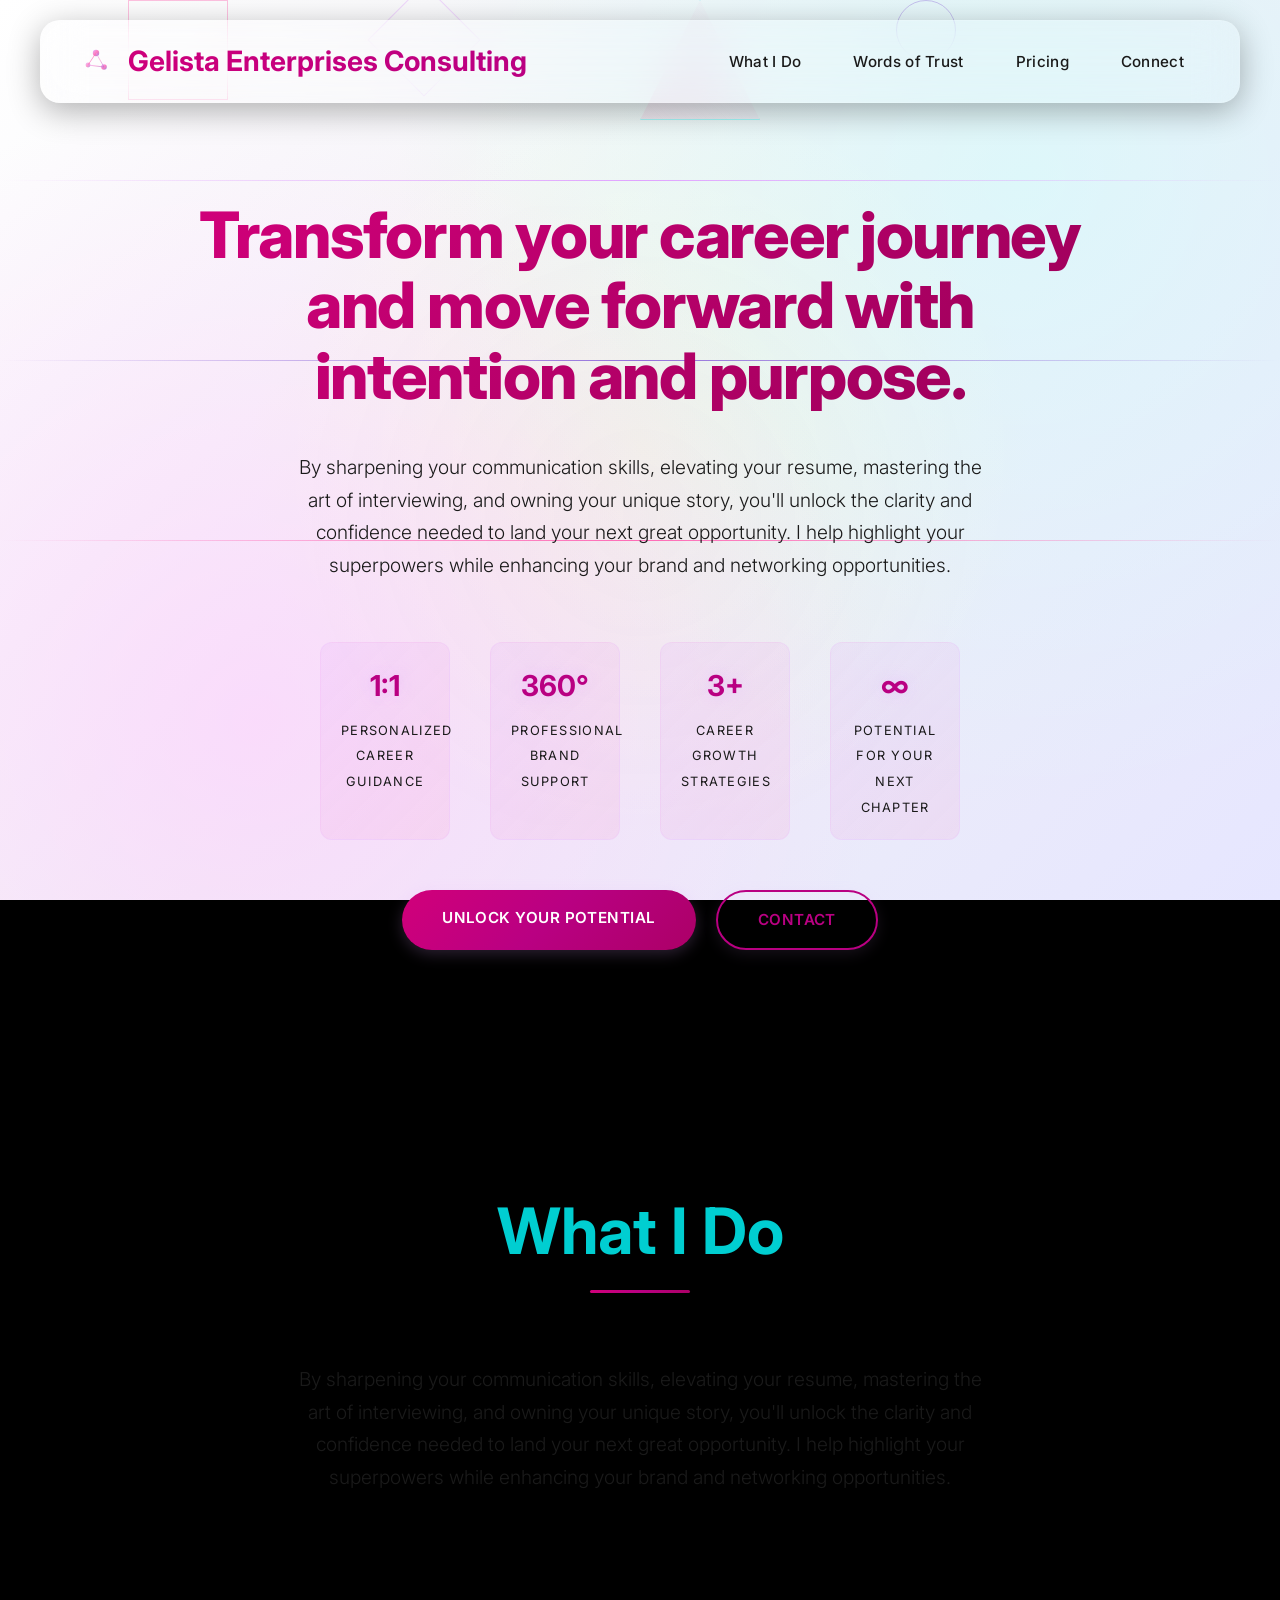
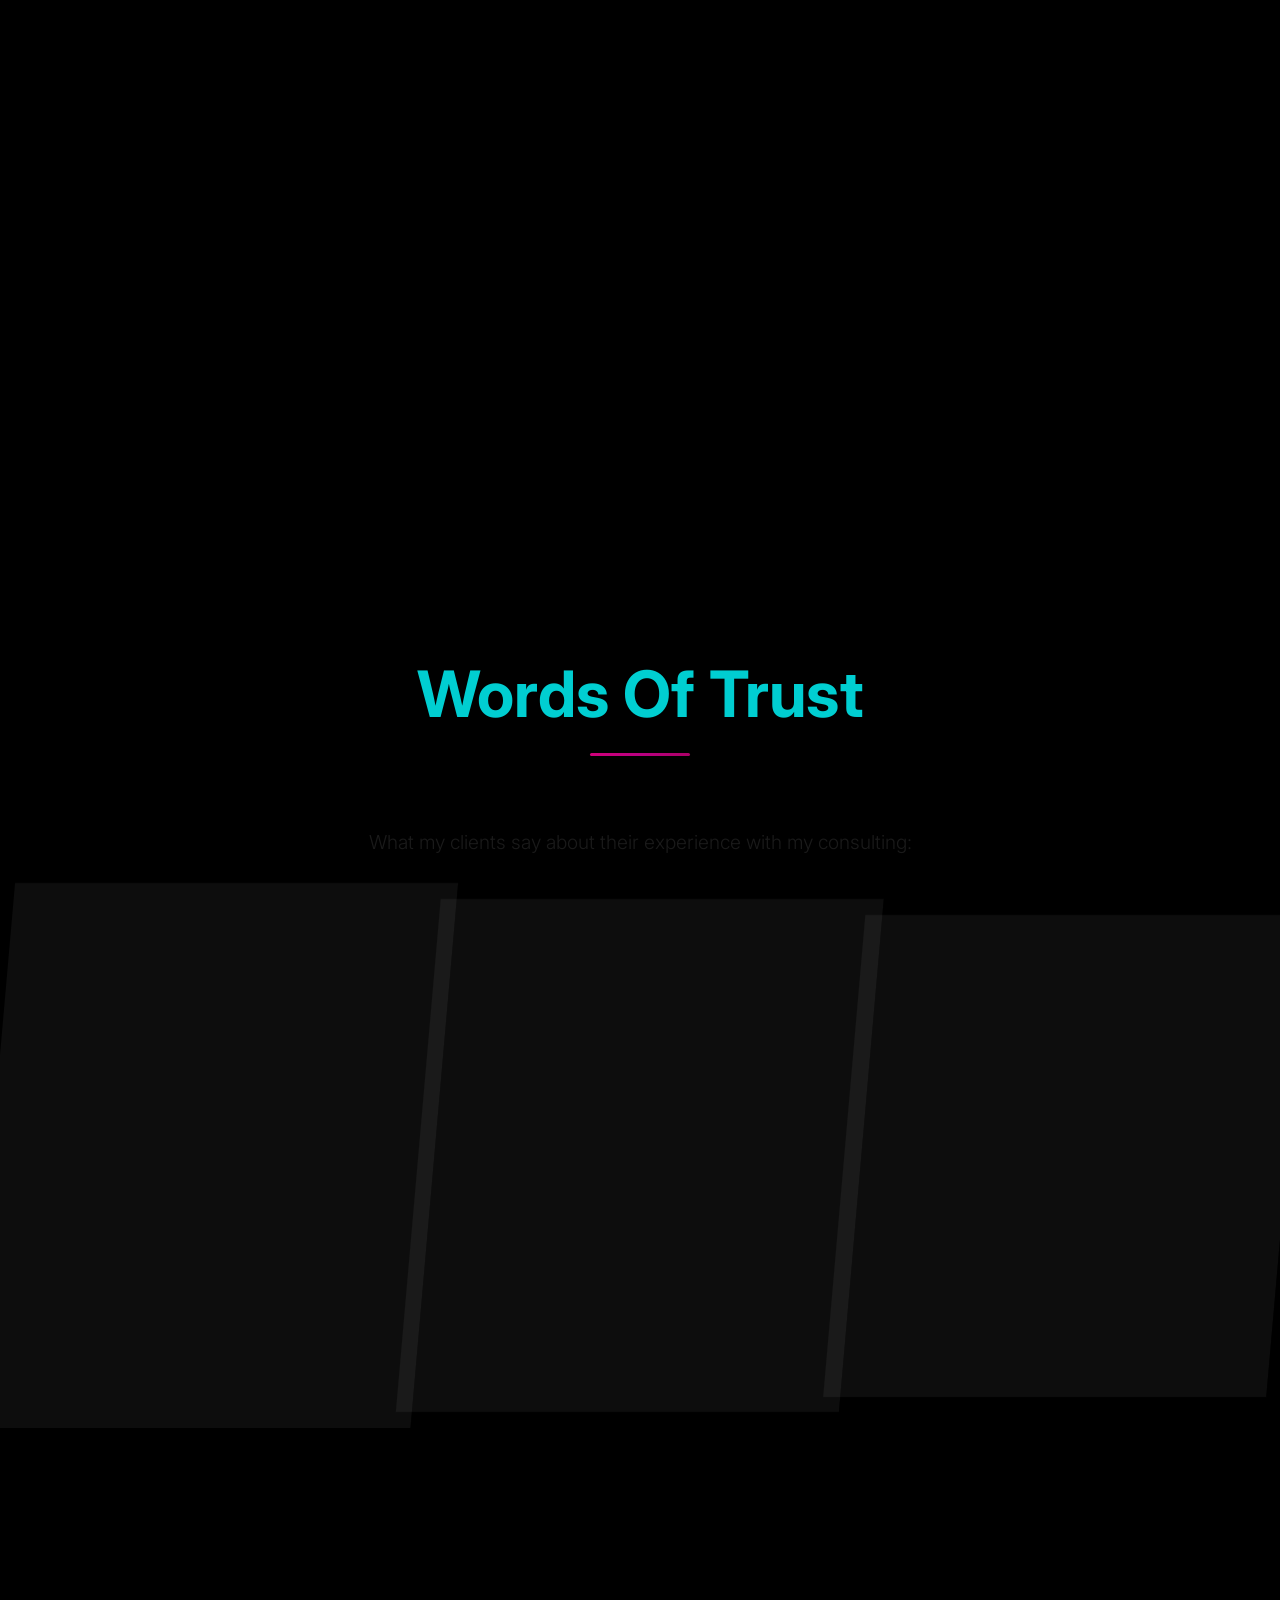
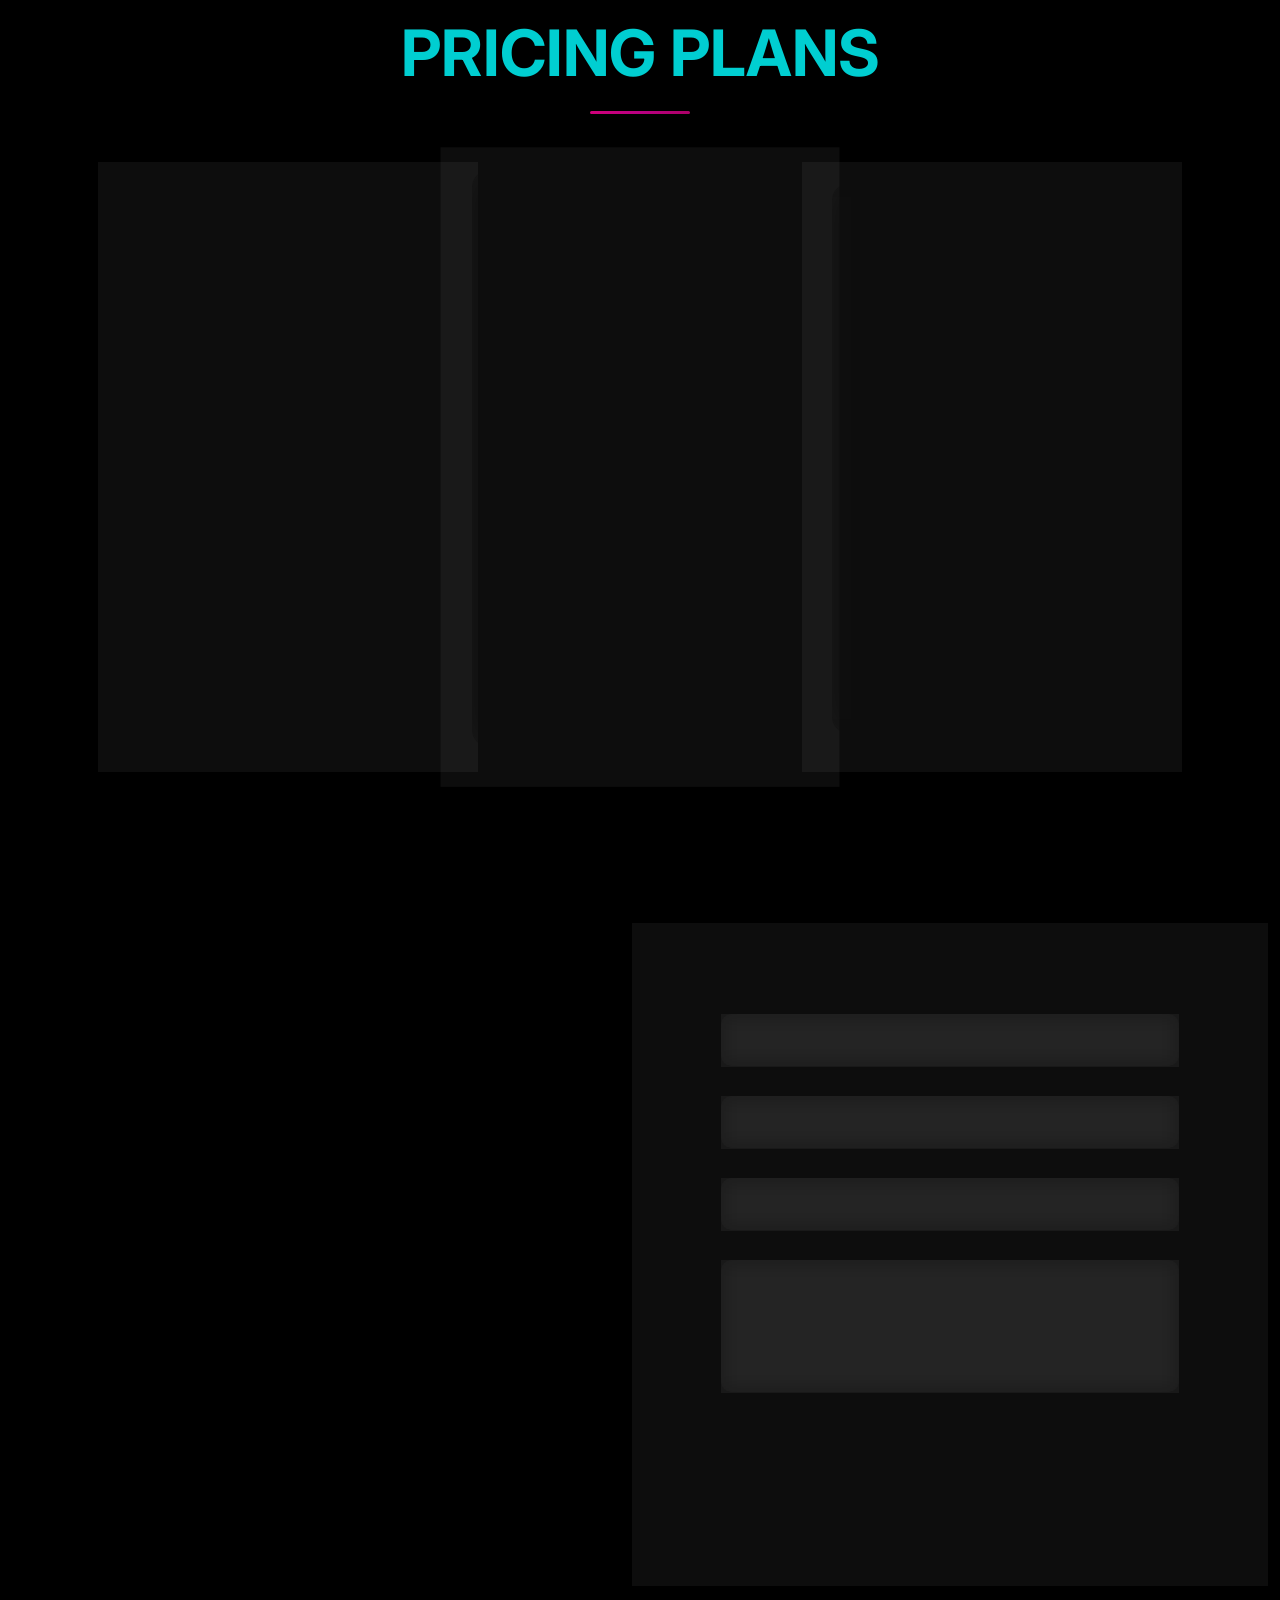
==== index.html @ c69f8a62 "initial commit" ====
<!DOCTYPE html>
<html lang="en">
<head>
    <meta charset="UTF-8">
    <meta name="viewport" content="width=device-width, initial-scale=1.0">
    <title>Gelista Enterprises Consulting</title>
    <link rel="preconnect" href="https://fonts.googleapis.com">
    <link rel="preconnect" href="https://fonts.gstatic.com" crossorigin>
    <link href="https://fonts.googleapis.com/css2?family=Inter:wght@300;400;500;600;700;800&display=swap" rel="stylesheet">
    <link href="templatemo-neural-style.css" rel="stylesheet">
    <link rel="icon" href="/images/favicon.png" type="image/png">
<!--

TemplateMo 597 Neural Glass

https://templatemo.com/tm-597-neural-glass

-->
    <style>
       
    </style>
</head>
<body>
    <!-- Epic Neural Background -->
    <div class="neural-background"></div>
    
    <!-- Floating Geometric Shapes -->
    <div class="geometric-shapes">
        <div class="shape"></div>
        <div class="shape"></div>
        <div class="shape"></div>
        <div class="shape"></div>
    </div>

    <!-- Neural Network Lines -->
    <div class="neural-lines">
        <div class="neural-line"></div>
        <div class="neural-line"></div>
        <div class="neural-line"></div>
    </div>

    <!-- Header -->
    <header class="glass">
        <nav>
            <a href="#home" class="logo">
                <svg class="logo-icon" viewBox="0 0 100 100" xmlns="http://www.w3.org/2000/svg">
                    <defs>
                        <linearGradient id="logoGradient" x1="0%" y1="0%" x2="100%" y2="100%">
                            <stop offset="0%" style="stop-color:#e0a3ff"/>
                            <stop offset="50%" style="stop-color:#ff69b4"/>
                            <stop offset="100%" style="stop-color:#9370db"/>
                        </linearGradient>
                    </defs>
                    <circle cx="50" cy="30" r="8" fill="url(#logoGradient)" opacity="0.8">
                        <animate attributeName="opacity" values="0.8;1;0.8" dur="2s" repeatCount="indefinite"/>
                    </circle>
                    <circle cx="30" cy="60" r="6" fill="url(#logoGradient)" opacity="0.6">
                        <animate attributeName="opacity" values="0.6;1;0.6" dur="2.5s" repeatCount="indefinite"/>
                    </circle>
                    <circle cx="70" cy="65" r="7" fill="url(#logoGradient)" opacity="0.7">
                        <animate attributeName="opacity" values="0.7;1;0.7" dur="1.8s" repeatCount="indefinite"/>
                    </circle>
                    <line x1="50" y1="30" x2="30" y2="60" stroke="url(#logoGradient)" stroke-width="2" opacity="0.6">
                        <animate attributeName="opacity" values="0.6;1;0.6" dur="3s" repeatCount="indefinite"/>
                    </line>
                    <line x1="50" y1="30" x2="70" y2="65" stroke="url(#logoGradient)" stroke-width="2" opacity="0.6">
                        <animate attributeName="opacity" values="0.6;1;0.6" dur="2.2s" repeatCount="indefinite"/>
                    </line>
                    <line x1="30" y1="60" x2="70" y2="65" stroke="url(#logoGradient)" stroke-width="2" opacity="0.6">
                        <animate attributeName="opacity" values="0.6;1;0.6" dur="2.8s" repeatCount="indefinite"/>
                    </line>
                </svg>
                Gelista Enterprises Consulting
            </a>
            <ul class="nav-links">
                <li><a href="#showcase">What I Do</a></li>
                <li><a href="#features">Words of Trust</a></li>
                <li><a href="#pricing">Pricing</a></li>
                <li><a href="#contact">Connect</a></li>
        </ul>
            </ul>
            <div class="mobile-menu-toggle">
                <div class="hamburger-line"></div>
                <div class="hamburger-line"></div>
                <div class="hamburger-line"></div>
            </div>
        </nav>
        <div class="mobile-nav">
            <a href="#features">What I Do</a>
            <a href="#showcase">Words of Trust</a>
            <a href="#timeline">Pricing</a>
        </div>
    </header>

    <!-- Section 1: Hero -->
    <section class="hero" id="home">
        <div class="hero-content">
            <!-- <div class="hero-subtitle">Transform your career journey and move forward with intention and purpose.</div> -->
            <h1>Transform your career journey and move forward with intention and purpose.</h1>
            
            <div class="hero-description" style="margin-bottom: 15px">
                <p>By sharpening your communication skills, elevating your resume, mastering the art of interviewing, and owning your unique story, you'll unlock the clarity and confidence needed to land your next great opportunity. I help highlight your superpowers while enhancing your brand and networking opportunities.</p>
            </div>

            <div class="hero-stats">
                <div class="hero-stat">
                    <span class="hero-stat-number">1:1</span>
                    <span class="hero-stat-label">Personalized Career Guidance</span>
                </div>

                <div class="hero-stat">
                    <span class="hero-stat-number">360°</span>
                    <span class="hero-stat-label">Professional Brand Support</span>
                </div>

                <div class="hero-stat">
                    <span class="hero-stat-number">3+</span>
                    <span class="hero-stat-label">Career Growth Strategies</span>
                </div>

                <div class="hero-stat">
                    <span class="hero-stat-number">∞</span>
                    <span class="hero-stat-label">Potential for Your Next Chapter</span>
                </div>
            </div>
            
            <div class="cta-buttons">
                <a href="#features" class="cta-button">Unlock Your Potential</a>
                <a href="#pricing" class="cta-button secondary">Contact</a>
            </div>
        </div>
    </section>


     <!-- Section 3: Hexagonal Showcase -->
    <section class="showcase" id="showcase">
        <h2 class="section-title">What I Do</h2>

        <div class="hero-description" style="margin-bottom: 65px">
            <p>By sharpening your communication skills, elevating your resume, mastering the art of interviewing, and owning your unique story, you'll unlock the clarity and confidence needed to land your next great opportunity. I help highlight your superpowers while enhancing your brand and networking opportunities.</p>
        </div>

        <div class="hexagon-container">

            <div class="hexagon">
            <div class="hexagon-inner glass">
                <div class="hexagon-icon">📄</div>
                <h4>Resume Strategy & Review</h4>
                <!-- <p>Turn paper records into clean, digital files.</p> -->
            </div>
            </div>

            <div class="hexagon">
            <div class="hexagon-inner glass">
                <div class="hexagon-icon">🔐</div>
                <h4>Recruiter Strategy & Networking</h4>
                <!-- <p>Strong encryption keeps files safe.</p> -->
            </div>
            </div>

            <!-- <div class="hexagon">
            <div class="hexagon-inner glass">
                <div class="hexagon-icon">⚙️</div>
                <h4>Workflow Automation</h4>
                <p>Data flows from upload to dashboard.</p>
            </div>
            </div>

            <div class="hexagon">
            <div class="hexagon-inner glass">
                <div class="hexagon-icon">📊</div>
                <h4>Insight Engine</h4>
                <p>Reports and trends, ready when you need them.</p>
            </div>
            </div>

            <div class="hexagon">
            <div class="hexagon-inner glass">
                <div class="hexagon-icon">⏱️</div>
                <h4>Time Saver</h4>
                <p>Cut hours of manual entry instantly.</p>
            </div>
            </div>

            <div class="hexagon">
            <div class="hexagon-inner glass">
                <div class="hexagon-icon">🌐</div>
                <h4>Unified Access</h4>
                <p>All your data in one secure place.</p>
            </div>
            </div> -->

        </div>
    </section>


    <!-- Section 2: Diagonal Features -->
    <section class="features" id="features">
        <div class="features-container">
            <h2 class="section-title">Words Of Trust</h2>

            <div class="hero-description" style="margin-bottom: 65px">
                <p>What my clients say about their experience with my consulting:</p>
            </div>

            <div class="diagonal-grid">
                <div class="feature-row">

            <div class="feature-content glass">
                <div class="testimonial-text">
                    <p>"For a remarkable enhancement to your resume, look no further than Jazmin! Following our initial meeting at a local Starbucks, during which we delved into my career aspirations, Jazmin generously extended her services to revamp my resume, cover letter, and LinkedIn profile. Her patience, especially considering my hectic schedule, was truly commendable, and she dedicated herself to comprehending my unique strengths and goals.</p>
                    <p>Thanks to her invaluable expertise, the resume overhaul significantly contributed to my internal career growth, culminating in a well-deserved promotion. Jazmin epitomizes professionalism, demonstrating a profound understanding of the myriad challenges associated with job seeking and interviewing."</p>
                </div>

                <button class="read-more-btn" style="color: #D1007A"">Read more</button>

                <h3>Jessica</h3>
                <p>Project Manager at Mission Support and Test Services, LLC/ MEd/MBA</p>
            </div>


            <div class="feature-content glass">
                <div class="testimonial-text">
                    <p>"I highly recommend Jazmin's resume writing services. Whether you are refreshing your resume, looking for a new position or searching for a new career she will guide you through the process with support and engagement. Not only is she a great writer but she had a pulse on what companies are seeking and will help you position yourself for the best outcome. I recently used her services to refresh my resume and found the process smooth and enjoyable and the results were beyond anything I would have done myself!"</p>
                </div>

                <button class="read-more-btn" style="color: #D1007A">Read more</button>

                <h3>Heather</h3>
                <p>Director Auto Claims, Travelers</p>
            </div>


            <div class="feature-content glass">
                <div class="testimonial-text">
                    <p>"Jazmin is the definition of a professional and is an expert of professional growth and development. She has helped me with polishing my resume and cover letter, as well as prepping me with mock interviews. I can confirm that her coaching is successful considering I got the job after a year of searching during a tough market as a result of the pandemic. She has an eye for recognizing people’s talents and communicating how their skills can be used in different environments. Jazmin has proven herself to me to be an inspiring and approachable mentor, coach, and leader. Aside from her professional coaching, I’ve studied alongside her during our master’s program. She has the attitude, work ethic, and creativity to work through challenges and collaborate with others. Jazmin is an asset for any team and has shown me time after time that she is capable of getting it, whatever it is, done."</p>
                </div>

                <button class="read-more-btn" style="color: #D1007A">Read more</button>

                <h3>Manee</h3>
                <p>Casualty Adjuster</p>
            </div>

        </div>
                
                <!-- <div class="feature-row">
                    <div class="feature-content glass">
                        <div class="feature-icon">🌐</div>
                        <h3>Actionable Insights</h3>
                        <p>Turn raw information into clarity. Our analytics dashboards reveal trends, performance metrics, and opportunities—helping you make confident business decisions.</p>
                    </div>
                    <div class="feature-visual glass"></div>
                     <div class="feature-content glass">
                        <div class="feature-icon">🌐</div>
                        <h3>Secure Data Management</h3>
                        <p>Your business data is protected with enterprise-grade encryption and cloud security. We ensure your information stays safe, accessible only to you and your team, with full compliance best practices built in.</p>
                    </div>
                </div> -->
            </div>
        </div>
    </section>


    <!-- Section 4: Timeline -->


    <!-- Section 5: Pricing Plans -->
        <!-- Section 5: Pricing Plans -->
    <section class="pricing" id="pricing">
  <h2 class="section-title">PRICING PLANS</h2>
  <div class="pricing-container">

    <!-- Starter Plan -->
    <div class="pricing-card glass">
      <h3>Essential</h3>
      <p class="price">$79<span>/mo</span></p>
      <p class="pricing-explain">Perfect for individuals or small teams getting started with digital organization.</p>
      <ul class="features">
        <li>
          <svg width="20" height="20" viewBox="0 0 24 24" class="fill-green">
            <path d="M10 15.172L19.192 5.979L20.607 7.393L10 18L3.636 11.636L5.05 10.222L10 15.172Z"></path>
          </svg>
          1 Comprehensive Doc Report
        </li>
        <li>
          <svg width="20" height="20" viewBox="0 0 24 24" class="fill-green">
            <path d="M10 15.172L19.192 5.979L20.607 7.393L10 18L3.636 11.636L5.05 10.222L10 15.172Z"></path>
          </svg>
          Customized Database Setup
        </li>
        <li>
          <svg width="20" height="20" viewBox="0 0 24 24" class="fill-green">
            <path d="M10 15.172L19.192 5.979L20.607 7.393L10 18L3.636 11.636L5.05 10.222L10 15.172Z"></path>
          </svg>
          Monthly Analytical Insights
        </li>
        <li>
          <svg width="20" height="20" viewBox="0 0 24 24" class="fill-green">
            <path d="M10 15.172L19.192 5.979L20.607 7.393L10 18L3.636 11.636L5.05 10.222L10 15.172Z"></path>
          </svg>
          Up to 250 Files
        </li>
        <!-- Not included in Starter -->
        <li>
          <svg width="20" height="20" viewBox="0 0 24 24" class="fill-gray">
            <path d="M10 15.172L19.192 5.979L20.607 7.393L10 18L3.636 11.636L5.05 10.222L10 15.172Z"></path>
          </svg>
          On-Site Mobile Scanning Unit
        </li>
      </ul>
      <a href="#contact" class="cta-button">Choose Essential</a>
    </div>

    <!-- Professional Plan -->
    <div class="pricing-card glass highlight">
      <h3>Standard</h3>
      <p class="price">$249<span>/mo</span></p>
      <p class="pricing-explain">Built for growing businesses that need more storage and frequent insights.</p>
      <ul class="features">
        <li><svg width="20" height="20" viewBox="0 0 24 24" class="fill-green"><path d="M10 15.172L19.192 5.979L20.607 7.393L10 18L3.636 11.636L5.05 10.222L10 15.172Z"></path></svg> 1 Comprehensive Doc Report</li>
        <li><svg width="20" height="20" viewBox="0 0 24 24" class="fill-green"><path d="M10 15.172L19.192 5.979L20.607 7.393L10 18L3.636 11.636L5.05 10.222L10 15.172Z"></path></svg> Customized Database Setup</li>
        <li><svg width="20" height="20" viewBox="0 0 24 24" class="fill-green"><path d="M10 15.172L19.192 5.979L20.607 7.393L10 18L3.636 11.636L5.05 10.222L10 15.172Z"></path></svg> Weekly Analytical Insights</li>
        <li><svg width="20" height="20" viewBox="0 0 24 24" class="fill-green"><path d="M10 15.172L19.192 5.979L20.607 7.393L10 18L3.636 11.636L5.05 10.222L10 15.172Z"></path></svg> Up to 1,000 Files</li>
        <li><svg width="20" height="20" viewBox="0 0 24 24" class="fill-gray"><path d="M10 15.172L19.192 5.979L20.607 7.393L10 18L3.636 11.636L5.05 10.222L10 15.172Z"></path></svg> On-Site Mobile Scanning Unit</li>
      </ul>
      <a href="#contact" class="cta-button">Choose Standard</a>
    </div>

    <!-- Enterprise Plan -->
    <div class="pricing-card glass">
      <h3>Premium</h3>
      <p class="price">$399<span>/mo</span></p>
      <p class="pricing-explain">Best for enterprises and organizations with high-volume workflows.</p>
      <ul class="features">
        <li><svg width="20" height="20" viewBox="0 0 24 24" class="fill-green"><path d="M10 15.172L19.192 5.979L20.607 7.393L10 18L3.636 11.636L5.05 10.222L10 15.172Z"></path></svg> 2 Comprehensive Doc Report</li>
        <li><svg width="20" height="20" viewBox="0 0 24 24" class="fill-green"><path d="M10 15.172L19.192 5.979L20.607 7.393L10 18L3.636 11.636L5.05 10.222L10 15.172Z"></path></svg> Customized Database Setup</li>
        <li><svg width="20" height="20" viewBox="0 0 24 24" class="fill-green"><path d="M10 15.172L19.192 5.979L20.607 7.393L10 18L3.636 11.636L5.05 10.222L10 15.172Z"></path></svg> Weekly Analytical Insights</li>
        <li><svg width="20" height="20" viewBox="0 0 24 24" class="fill-green"><path d="M10 15.172L19.192 5.979L20.607 7.393L10 18L3.636 11.636L5.05 10.222L10 15.172Z"></path></svg> 1,000+ Files</li>
        <li><svg width="20" height="20" viewBox="0 0 24 24" class="fill-green"><path d="M10 15.172L19.192 5.979L20.607 7.393L10 18L3.636 11.636L5.05 10.222L10 15.172Z"></path></svg> On-Site Mobile Scanning Unit</li>
      </ul>
      <a href="#contact" class="cta-button">Choose Premium</a>
    </div>

  </div>
</section>





    <!-- <section class="timeline" id="timeline">
        <h2 class="section-title">EVOLUTION TIMELINE</h2>
        <div class="timeline-container">
            <div class="timeline-line"></div>
            
            <div class="timeline-item">
                <div class="timeline-content glass">
                    <div class="timeline-year">2024</div>
                    <h4>Genesis Protocol</h4>
                    <p>NeuralGlass is a cutting-edge cyberpunk glassmorphism HTML template featuring a striking purple, pink, and green color palette with futuristic neural network aesthetics.</p>
                </div>
                <div class="timeline-dot"></div>
            </div>
            
            <div class="timeline-item">
                <div class="timeline-content glass">
                    <div class="timeline-year">2025</div>
                    <h4>Matrix Integration</h4>
                    <p>Built with pure HTML/CSS and vanilla JavaScript, it offers smooth scrolling, mobile-responsive navigation with hamburger menu, parallax effects, and dynamic visual elements that respond to user interaction.</p>
                </div>
                <div class="timeline-dot"></div>
            </div>
            
            <div class="timeline-item">
                <div class="timeline-content glass">
                    <div class="timeline-year">2026</div>
                    <h4>Quantum Leap</h4>
                    <p>This HTML CSS template is brought to you by TemplateMo website. Perfect for tech startups, AI companies, gaming platforms, or any project requiring a bold, futuristic web presence.</p>
                </div>
                <div class="timeline-dot"></div>
            </div>
            
            <div class="timeline-item">
                <div class="timeline-content glass">
                    <div class="timeline-year">2027</div>
                    <h4>Neural Singularity</h4>
                    <p>Human consciousness successfully merges with AI systems, creating hybrid intelligences that transcend biological limitations.</p>
                </div>
                <div class="timeline-dot"></div>
            </div>
        </div>
    </section> -->

    <!-- Section 5: Contact -->
    <!-- <section class="contact" id="contact">
        <div class="contact-container">
            <div class="contact-info glass">
                <h3>CONNECT WITH FORM A FLOW</h3>
                <p>Have questions or ready to streamline your workflows? Our team is here to help you transform paperwork into powerful data.</p>
                <p>Reach out today and let us set your business on the path to effortless automation.</p>
                
                <div class="social-links">
                    <a href="#" class="glass">📡</a>
                    <a href="#" class="glass">🌐</a>
                    <a href="#" class="glass">💬</a>
                    <a href="#" class="glass">📨</a>
                </div>
            </div>
            
            <div class="contact-form glass">
                <div class="form-group">
                    <input type="text" placeholder="Name" required>
                </div>
                <div class="form-group">
                    <input type="email" placeholder="Email" required>
                </div>
                <div class="form-group">
                    <input type="text" placeholder="Subject" required>
                </div>
                <div class="form-group">
                    <textarea rows="5" placeholder="Message" required></textarea>
                </div>
                <button type="submit" class="cta-button" style="border: none">Send</button>
            </div>
        </div>
    </section> -->

    <section class="contact" id="contact">
        <div class="contact-container">
            <div class="contact-info glass">
            <h3>Connect with Gelista Enterprises Consulting</h3>
            <p>
                Have a question to level up your career?
            </p>
            <p>
                Reach out today!
            </p>
            </div>

            <!-- Netlify Form -->
            <form 
            name="contact" 
            method="POST" 
            data-netlify="true" 
            class="contact-form glass"
            >
            <!-- Hidden input for Netlify -->
            <input type="hidden" name="form-name" value="contact">

            <div class="form-group">
                <input type="text" name="name" placeholder="Name" required>
            </div>
            <div class="form-group">
                <input type="email" name="email" placeholder="Email" required>
            </div>
            <div class="form-group">
                <input type="text" name="subject" placeholder="Subject" required>
            </div>
            <div class="form-group">
                <textarea name="message" rows="5" placeholder="Message" required></textarea>
            </div>

            <button type="submit" class="cta-button" style="border: none">Send</button>
            </form>
        </div>
    </section>




    <!-- Footer -->
    <footer>
        <div class="footer-content">
            <div class="footer-links">
                <a href="#features">Gelista Enterprises Consulting</a>
                <a href="#showcase">Words of Trust</a>
                <a href="#timeline">Solutions</a>
                <a href="#">Pricing</a>
                <a href="#">Privacy Policy</a>
                <a href="#">Terms of Service</a>
            </div>
            <div class="footer-copyright">
                <p>&copy; 2026 Gelista Enterprises Consulting All rights reserved.</p>
            </div>
            <!-- <div class="footer-design">
                Design: <a href="https://templatemo.com" target="_blank" rel="nofollow noopener">TemplateMo</a> | 
                Enhanced by Neural AI Systems | 
                <a href="#">Quantum Framework</a>
            </div> -->
        </div>
    </footer>
<script src="templatemo-neural-scripts.js"></script>

<script>
    document.querySelectorAll('.read-more-btn').forEach(button => {
        button.addEventListener('click', function () {
            const testimonial = this.previousElementSibling;

            testimonial.classList.toggle('expanded');

            if (testimonial.classList.contains('expanded')) {
                this.textContent = 'Read less';
            } else {
                this.textContent = 'Read more';
            }
        });
    });
</script>


</body>
</html>
---- templatemo-neural-style.css ----
/*

TemplateMo 597 Neural Glass

https://templatemo.com/tm-597-neural-glass

*/


@charset "utf-8";
/* CSS Document */
 * {
     margin: 0;
     padding: 0;
     box-sizing: border-box;
}


:root {
    /* --primary-color: linear-gradient(135deg, #b54fff 0%, #ff1493 30%, #6a0dad 60%, #b54fff 100%);
    --secondary-color: #b54fff; 
    --tertiary-color: #00ced1; 
    --p-text-color: #111111;
    --title-nav-color: linear-gradient(45deg, #b54fff, #ff1493); */


    /* --primary-color: linear-gradient(135deg, #ff4500 0%, #ff6347 40%, #8b0000 100%);
    --secondary-color: #c71585;
    --tertiary-color: #ffa500;
    --p-text-color: #111111; 
    --title-nav-color: linear-gradient(45deg, #ff4500, #c71585); */


    --primary-color: linear-gradient(135deg, #D1007A 0%, #A0005C 30%, #ac0067 60%, #D1007A 100%);
    --secondary-color: #b90082; 
    --tertiary-color: #00ced1; 
    --p-text-color: #1A1A1A; 
    --background-color: #FFFFFF; 
    --title-nav-color: linear-gradient(45deg, #D1007A, #b90082);
    --button-background: linear-gradient(135deg, #D1007A, #B90082, #AC0067); 
}


 body {
     font-family: 'Inter', 'Segoe UI', -apple-system, BlinkMacSystemFont, system-ui, sans-serif;
     background: #000;
     color: var(--secondary-color);  
     overflow-x: hidden;
     min-height: 100vh;
     font-weight: 400;
     line-height: 1.6;
     -webkit-font-smoothing: antialiased;
     -moz-osx-font-smoothing: grayscale;
     max-width: 100%;
     overflow-x: hidden;
}
/* Enhanced background colors - Purple/Pink/Green palette */
 .neural-background {
     position: fixed;
     top: 0;
     left: 0;
     width: 100%;
     height: 100%;
     z-index: -2;




/* ///////////////////////////// */




     /* background: radial-gradient(circle at 15% 85%, rgba(75, 0, 130, 0.7) 0%, transparent 50%), radial-gradient(circle at 85% 15%, rgba(139, 37, 99, 0.8) 0%, transparent 50%), radial-gradient(circle at 45% 60%, rgba(128, 0, 128, 0.6) 0%, transparent 50%), radial-gradient(circle at 70% 40%, rgba(34, 139, 34, 0.4) 0%, transparent 50%), linear-gradient(135deg, #0a0a0a 0%, #2d1b3d 50%, #000000 100%); */
     /* background: radial-gradient(circle at 20% 80%, rgba(0, 255, 255, 0.5) 0%, transparent 50%), radial-gradient(circle at 80% 20%, rgba(0, 128, 255, 0.6) 0%, transparent 50%), radial-gradient(circle at 50% 50%, rgba(0, 255, 128, 0.4) 0%, transparent 50%), linear-gradient(135deg, #01010f 0%, #0f1b3d 50%, #000000 100%); */
     /* background: radial-gradient(circle at 15% 85%, rgba(255, 102, 204, 0.6) 0%, transparent 50%), radial-gradient(circle at 85% 15%, rgba(255, 178, 102, 0.5) 0%, transparent 50%), radial-gradient(circle at 50% 50%, rgba(255, 255, 102, 0.4) 0%, transparent 50%), linear-gradient(120deg, #1a0000 0%, #3d001a 50%, #000000 100%); */
    /* background: radial-gradient(circle at 25% 25%, rgba(75, 0, 130, 0.6) 0%, transparent 50%), radial-gradient(circle at 75% 75%, rgba(0, 0, 139, 0.5) 0%, transparent 50%), radial-gradient(circle at 50% 50%, rgba(72, 61, 139, 0.4) 0%, transparent 50%), linear-gradient(145deg, #000000 0%, #1a0a3d 50%, #0f0020 100%); */
    /* background: radial-gradient(circle at 10% 90%, rgba(0, 255, 255, 0.3) 0%, transparent 40%), radial-gradient(circle at 90% 10%, rgba(255, 0, 255, 0.4) 0%, transparent 40%), radial-gradient(circle at 60% 50%, rgba(0, 255, 128, 0.3) 0%, transparent 40%), linear-gradient(135deg, #050505 0%, #2a0033 50%, #000000 100%); */
    background: radial-gradient(circle at 20% 80%, rgba(255, 204, 255, 0.6) 0%, transparent 50%), radial-gradient(circle at 80% 20%, rgba(204, 255, 255, 0.5) 0%, transparent 50%), radial-gradient(circle at 50% 50%, rgba(255, 255, 204, 0.4) 0%, transparent 50%), linear-gradient(135deg, #ffffff 0%, #f0f0f5 50%, #e6e6ff 100%);
    /* background: white;  */





    /* ////////////////////////////// */





     animation: backgroundPulse 14s ease-in-out infinite;
}
 @keyframes backgroundPulse {
     0%, 100% {
         filter: brightness(0.9) saturate(1.4) hue-rotate(0deg);
    }
     33% {
         filter: brightness(1.1) saturate(1.7) hue-rotate(15deg);
    }
     66% {
         filter: brightness(1.0) saturate(1.5) hue-rotate(-10deg);
    }
}
/* Floating geometric shapes */
 .geometric-shapes {
     position: fixed;
     top: 0;
     left: 0;
     width: 100%;
     height: 100%;
     z-index: -1;
     overflow: hidden;
}
 .shape {
     position: absolute;
     border: 1px solid rgba(0, 255, 255, 0.3);
     animation: floatShape 20s linear infinite;
}
 .shape:nth-child(1) {
     width: 100px;
     height: 100px;
     left: 10%;
     animation-delay: 0s;
     border-color: rgba(255, 105, 180, 0.4);
}
 .shape:nth-child(2) {
     width: 60px;
     height: 60px;
     left: 70%;
     animation-delay: -5s;
     border-radius: 50%;
     border-color: rgba(147, 112, 219, 0.4);
}
 .shape:nth-child(3) {
     width: 80px;
     height: 80px;
     left: 30%;
     animation-delay: -10s;
     transform: rotate(45deg);
     border-color: rgba(224, 163, 255, 0.4);
}
 .shape:nth-child(4) {
     width: 120px;
     height: 120px;
     left: 50%;
     animation-delay: -15s;
     clip-path: polygon(50% 0%, 0% 100%, 100% 100%);
     background: linear-gradient(45deg, rgba(255, 105, 180, 0.1), transparent);
}
 @keyframes floatShape {
     from {
         transform: translateY(100vh) rotate(0deg);
         opacity: 0;
    }
     10%, 90% {
         opacity: 1;
    }
     to {
         transform: translateY(-100px) rotate(360deg);
         opacity: 0;
    }
}
/* Neural network lines */
 .neural-lines {
     position: fixed;
     top: 0;
     left: 0;
     width: 100%;
     height: 100%;
     z-index: -1;
}
 .neural-line {
     position: absolute;
     background: linear-gradient(90deg, transparent, #00ffff, transparent);
     height: 1px;
     animation: neuralPulse 3s ease-in-out infinite;
}
 .neural-line:nth-child(1) {
     top: 20%;
     left: 0;
     width: 100%;
     background: linear-gradient(90deg, transparent, #e0a3ff, transparent);
     animation-delay: 0s;
}
 .neural-line:nth-child(2) {
     top: 60%;
     left: 0;
     width: 100%;
     background: linear-gradient(90deg, transparent, #ff69b4, transparent);
     animation-delay: -1s;
}
 .neural-line:nth-child(3) {
     top: 40%;
     left: 0;
     width: 100%;
     background: linear-gradient(90deg, transparent, #9370db, transparent);
     animation-delay: -2s;
}
 @keyframes neuralPulse {
     0%, 100% {
         opacity: 0.2;
         transform: scaleX(0.5);
    }
     50% {
         opacity: 1;
         transform: scaleX(1);
    }
}
/* Glassmorphism styles */
 .glass {
     background: rgba(255, 255, 255, 0.05);
     backdrop-filter: blur(20px);
     border: 1px solid rgba(255, 255, 255, 0.1);
     border-radius: 20px;
     box-shadow: 0 8px 32px rgba(0, 0, 0, 0.3);
}
 .glass-strong {
     background: rgba(255, 255, 255, 0.1);
     backdrop-filter: blur(25px);
     border: 1px solid rgba(255, 255, 255, 0.2);
     border-radius: 25px;
     box-shadow: 0 12px 40px rgba(0, 0, 0, 0.4);
}
/* Enhanced Header */
 header {
     position: fixed;
     top: 20px;
     left: 50%;
     transform: translateX(-50%);
     z-index: 100;
     width: 96%;
     max-width: 1200px;
     padding: 18px 35px;
     transition: all 0.4s cubic-bezier(0.4, 0, 0.2, 1);
     background: rgba(224, 163, 255, 0.08);
     backdrop-filter: blur(25px);
     border: 1px solid rgba(224, 163, 255, 0.15);
     border-radius: 25px;
     box-shadow: 0 8px 32px rgba(0, 0, 0, 0.3), inset 0 1px 0 rgba(255, 255, 255, 0.1);
}
 header.scrolled {
     background: rgba(224, 163, 255, 0.12);
     backdrop-filter: blur(30px);
     border-color: rgba(224, 163, 255, 0.2);
     box-shadow: 0 12px 40px rgba(0, 0, 0, 0.4), inset 0 1px 0 rgba(255, 255, 255, 0.15), 0 0 0 1px rgba(224, 163, 255, 0.1);
}
 nav {
     display: flex;
     justify-content: space-between;
     align-items: center;
}
 .logo {
     display: flex;
     align-items: center;
     gap: 12px;
     font-size: 28px;
     font-weight: bold;
     background: var(--title-nav-color);
     -webkit-background-clip: text;
     background-clip: text;
     -webkit-text-fill-color: transparent;
     text-decoration: none;
     animation: logoGlow 3s ease-in-out infinite;
     transition: all 0.3s ease;
}
 .logo:hover {
     transform: scale(1.05);
}
 .logo-icon {
     width: 40px;
     height: 40px;
}
 @keyframes logoGlow {
     0%, 100% {
         filter: drop-shadow(0 0 10px #e0a3ff);
    }
     50% {
         filter: drop-shadow(0 0 20px #ff69b4);
    }
}
 .nav-links {
     display: flex;
     list-style: none;
     gap: 12px;
}
 .nav-links a {
     text-decoration: none;
     transition: all 0.4s cubic-bezier(0.4, 0, 0.2, 1);
     position: relative;
     padding: 12px 20px;
     border-radius: 15px;
     font-size: 0.95rem;
     font-weight: 500;
     letter-spacing: 0.02em;
     color: var(--p-text-color); 
}
 .nav-links a.active {
     background: linear-gradient(135deg, rgba(209, 0, 122, 0.15), rgba(255, 101, 178, 0.1));
     box-shadow: 0 0 20px rgba(209, 0, 122, 0.4), inset 0 1px 0 rgba(0, 206, 209, 0.2), 0 4px 15px rgba(209, 0, 122, 0.2);
     border: none; 
     text-shadow: 0 0 10px rgba(209, 0, 122, 0.8);
     transform: translateY(-1px);
     color: rgb(225, 225, 225); 
}

 .nav-links a.active::after {
     content: '';
     position: absolute;
     top: -2px;
     left: -2px;
     right: -2px;
     bottom: -2px;
     background: var(--primary-color);
     color: white; 
     background-size: 400% 400%;
     border-radius: 17px;
     z-index: -2;
     animation: borderGlow 3s ease infinite;
}
.nav-links a.external-link::after {
    content: " ↗";
    font-size: 0.8em;
    vertical-align: super;
}
 @keyframes borderGlow {
     0% {
         background-position: 0% 50%;
    }
     50% {
         background-position: 100% 50%;
    }
     100% {
         background-position: 0% 50%;
    }
}
/* Mobile Menu */
 .mobile-menu-toggle {
     display: none;
     flex-direction: column;
     cursor: pointer;
     padding: 8px;
     border-radius: 8px;
     background: rgba(255, 255, 255, 0.05);
     border: 1px solid rgba(255, 255, 255, 0.1);
     transition: all 0.3s ease;
}
 .mobile-menu-toggle:hover {
     background: rgba(224, 163, 255, 0.1);
     box-shadow: 0 0 15px rgba(224, 163, 255, 0.3);
}
/* Mobile menu active state */
.mobile-nav a.active {
    background: linear-gradient(135deg, rgba(224, 163, 255, 0.2), rgba(255, 105, 180, 0.15));
    color: var(--secondary-color); 
    border: 1px solid rgba(224, 163, 255, 0.4);
    box-shadow: 
        0 0 25px rgba(224, 163, 255, 0.3),
        inset 0 1px 0 rgba(255, 255, 255, 0.1);
    transform: translateY(-2px);
    text-shadow: 0 0 10px rgba(224, 163, 255, 0.6);
}
 .hamburger-line {
     width: 25px;
     height: 3px;
     background: var(--title-nav-color);
     margin: 3px 0;
     border-radius: 2px;
     transition: all 0.3s ease;
}
 .mobile-menu-toggle.active .hamburger-line:nth-child(1) {
     transform: rotate(45deg) translate(9px, 9px);
}
 .mobile-menu-toggle.active .hamburger-line:nth-child(2) {
     opacity: 0;
}
 .mobile-menu-toggle.active .hamburger-line:nth-child(3) {
     transform: rotate(-45deg) translate(7px, -6px);
}
 .mobile-nav {
     position: fixed;
     top: 90px;
     left: 50%;
     transform: translateX(-50%);
     width: 90%;
     max-width: 400px;
     background: rgba(0, 0, 0, 0.95);
     backdrop-filter: blur(25px);
     border: 1px solid rgba(255, 255, 255, 0.2);
     border-radius: 20px;
     padding: 30px;
     display: none;
     flex-direction: column;
     gap: 20px;
     box-shadow: 0 20px 60px rgba(0, 0, 0, 0.8);
}
 .mobile-nav.active {
     display: flex;
     animation: slideDown 0.3s ease-out;
}
 @keyframes slideDown {
     from {
         opacity: 0;
         transform: translateX(-50%) translateY(-20px);
    }
     to {
         opacity: 1;
         transform: translateX(-50%) translateY(0);
    }
}
 .mobile-nav a {
     color: #ffffff;
     text-decoration: none;
     padding: 15px 20px;
     border-radius: 12px;
     background: rgba(255, 255, 255, 0.05);
     border: 1px solid rgba(255, 255, 255, 0.1);
     text-align: center;
     font-size: 1.1rem;
     transition: all 0.3s ease;
}
 .mobile-nav a:hover {
     background: rgba(224, 163, 255, 0.1);
     color: var(--secondary-color); 
     box-shadow: 0 0 20px rgba(224, 163, 255, 0.3);
     transform: translateY(-2px);
}
/* Section 1: Modern Redesigned Hero */
 .hero {
     display: flex;
     align-items: center;
     justify-content: center;
     text-align: center;
     position: relative;
     overflow: hidden;
}
 .hero::before {
     content: '';
     position: absolute;
     top: 50%;
     left: 50%;
     width: 60%;
     height: 60%;
     background: radial-gradient(circle, rgba(224, 163, 255, 0.04) 0%, transparent 70%);
     transform: translate(-50%, -50%);
     animation: heroGlow 10s ease-in-out infinite;
     z-index: -1;
}
 @keyframes heroGlow {
     0%, 100% {
         transform: translate(-50%, -50%) scale(1) rotate(0deg);
         opacity: 0.6;
    }
     50% {
         transform: translate(-50%, -50%) scale(1.3) rotate(180deg);
         opacity: 1;
    }
}
 .hero-content {
     max-width: 1000px;
     padding: 80px 40px;
	 margin-top: 120px;
     animation: heroAppear 2.5s ease-out;
     position: relative;
     background: none;
     backdrop-filter: none;
     border: none;
     box-shadow: none;
     border-radius: 0;
}
 @keyframes heroAppear {
     from {
         opacity: 0;
         transform: translateY(60px) scale(0.96);
    }
     to {
         opacity: 1;
         transform: translateY(0) scale(1);
    }
}
 .hero-subtitle {
     font-size: 0.9rem;
     color: var(--secondary-color); 
     margin-bottom: 25px;
     opacity: 0;
     animation: slideInFromLeft 1.2s ease 0.3s forwards;
     text-transform: uppercase;
     letter-spacing: 0.4em;
     position: relative;
     display: inline-block;
     font-weight: 300;
}
 .hero-subtitle::before, .hero-subtitle::after {
     content: '';
     position: absolute;
     top: 50%;
     width: 40px;
     height: 1px;
     background: linear-gradient(90deg, transparent, #e0a3ff, transparent);
     animation: linePulse 3s ease infinite;
}
 .hero-subtitle::before {
     left: -60px;
}
 .hero-subtitle::after {
     right: -60px;
}
 @keyframes linePulse {
     0%, 100% {
         opacity: 0.4;
         transform: scaleX(0.8);
    }
     50% {
         opacity: 1;
         transform: scaleX(1.2);
    }
}
 @keyframes slideInFromLeft {
     from {
         opacity: 0;
         transform: translateX(-40px);
    }
     to {
         opacity: 1;
         transform: translateX(0);
    }
}
 .hero h1 {
     font-size: clamp(2.2rem, 6vw, 4rem);
     margin-bottom: 30px;
     background: var(--primary-color);
     background-size: 300% 300%;
     -webkit-background-clip: text;
     background-clip: text;
     -webkit-text-fill-color: transparent;
     animation: modernGradient 8s ease infinite;
     line-height: 1.1;
     letter-spacing: -0.02em;
     font-weight: 800;
     text-shadow: none;
     opacity: 0;
     animation: slideInFromRight 1.2s ease 0.6s forwards, modernGradient 8s ease 0.6s infinite;
}
 @keyframes modernGradient {
     0% {
         background-position: 0% 50%;
    }
     50% {
         background-position: 100% 50%;
    }
     100% {
         background-position: 0% 50%;
    }
}
 @keyframes slideInFromRight {
     from {
         opacity: 0;
         transform: translateX(40px);
    }
     to {
         opacity: 1;
         transform: translateX(0);
    }
}
 .hero-description {
     max-width: 700px;
     margin: 40px auto 50px;
     opacity: 0;
     animation: fadeInScale 1.2s ease 0.9s forwards;
     text-align: center;
}
 .hero-description p {
     font-size: 1.2rem;
     color: var(--p-text-color); 
     line-height: 1.7;
     margin-bottom: 0;
     font-weight: 300;
}
 @keyframes fadeInScale {
     from {
         opacity: 0;
         transform: scale(0.95);
    }
     to {
         opacity: 1;
         transform: scale(1);
    }
}
 .hero-stats {
     display: grid;
     grid-template-columns: repeat(auto-fit, minmax(120px, 1fr));
     gap: 40px;
     margin: 60px auto 50px;
     max-width: 640px;
     opacity: 0;
     animation: slideUpStagger 1.2s ease 1.2s forwards;
}
 .hero-stat {
     text-align: center;
     position: relative;
     padding: 20px;
     background: linear-gradient(135deg, rgba(224, 163, 255, 0.15), rgba(255, 105, 180, 0.10));
     border: 1px solid rgba(224, 163, 255, 0.15);
     border-radius: 12px;
     transition: all 0.4s cubic-bezier(0.4, 0, 0.2, 1);
     backdrop-filter: blur(10px);
}
 .hero-stat:hover {
     transform: translateY(-8px) scale(1.05);
     border-color: rgba(150, 0, 75, 0.3);
     box-shadow: 0 20px 40px rgba(224, 163, 255, 0.1);
}
 .hero-stat-number {
     font-size: 1.8rem;
     font-weight: 700;
     color: var(--secondary-color); 
     display: block;
     text-shadow: 0 0 15px rgba(224, 163, 255, 0.4);
     margin-bottom: 8px;
}
 .hero-stat-label {
     font-size: 0.8rem;
     color: var(--p-text-color);
     text-transform: uppercase;
     letter-spacing: 0.1em;
     font-weight: 400;
}
 @keyframes slideUpStagger {
     from {
         opacity: 0;
         transform: translateY(30px);
    }
     to {
         opacity: 1;
         transform: translateY(0);
    }
}
 .cta-buttons {
     display: flex;
     gap: 20px;
     justify-content: center;
     flex-wrap: wrap;
     opacity: 0;
     animation: buttonSlideUp 1.2s ease 1.5s forwards;
}
 @keyframes buttonSlideUp {
     from {
         opacity: 0;
         transform: translateY(20px);
    }
     to {
         opacity: 1;
         transform: translateY(0);
    }
}
 .cta-button {
     display: inline-block;
     padding: 16px 40px;
     /* background: linear-gradient(135deg, #e0a3ff, #ff69b4); */
     background: var(--button-background); 
     color: white;
     text-decoration: none;
     border-radius: 50px;
     font-weight: 600;
     font-size: 0.95rem;
     transition: all 0.4s cubic-bezier(0.4, 0, 0.2, 1);
     position: relative;
     overflow: hidden;
     text-transform: uppercase;
     letter-spacing: 0.03em;
     box-shadow: 0 4px 15px rgba(224, 163, 255, 0.2);
}
 .cta-button.secondary {
     background: transparent;
     border: 2px solid var(--secondary-color); 
     color: var(--secondary-color); 
     box-shadow: 0 4px 15px rgba(224, 163, 255, 0.1);
}
 .cta-button:hover {
     transform: translateY(-4px) scale(1.02);
     box-shadow: 0 12px 30px rgba(224, 163, 255, 0.3);
}
 .cta-button.secondary:hover {
     background: rgba(224, 163, 255, 0.08);
     box-shadow: 0 12px 30px rgba(224, 163, 255, 0.2);
}
/* Section 2: Diagonal Features */
 .features {
     padding: 150px 0;
     position: relative;
     overflow: hidden;
}
 .features::before {
     content: '';
     position: absolute;
     top: -50%;
     left: -50%;
     width: 200%;
     height: 200%;
     /* background: conic-gradient(from 0deg, transparent, rgba(0, 255, 255, 0.1), transparent); */
     animation: rotate 20s linear infinite;
     z-index: -1;
}
 @keyframes rotate {
     from {
         transform: rotate(0deg);
    }
     to {
         transform: rotate(360deg);
    }
}
 .section-title {
     text-align: center;
     font-size: clamp(2.5rem, 6vw, 4rem);
     margin-bottom: 80px;
     color: var(--tertiary-color); 
     position: relative;
}
 .section-title::after {
     content: '';
     position: absolute;
     bottom: -10px;
     left: 50%;
     transform: translateX(-50%);
     width: 100px;
     height: 3px;
     /* background: linear-gradient(90deg, #00ffff, #ff0080); */
     background: var(--button-background); 
     border-radius: 2px;
}
 .features-container {
     max-width: 1240px;
     margin: 0 auto;
     padding: 0 20px;
}
 .diagonal-grid {
     display: flex;
     flex-direction: column;
     gap: 60px;
}
 .feature-row {
     display: flex;
     align-items: center;
     gap: 80px;
     position: relative;
}
 .feature-row:nth-child(even) {
     flex-direction: row-reverse;
}
 .feature-content {
     flex: 1;
     padding: 50px;
     transform: skew(-5deg);
     transition: all 0.4s ease;
}
 .feature-content:hover {
     transform: skew(-5deg) translateY(-10px);
     box-shadow: 0 30px 60px rgba(0, 206, 209, 0.15);
}
 .feature-visual {
     flex: 1;
     height: 300px;
     position: relative;
     border-radius: 20px;
     overflow: hidden;
     background-size: cover;
     background-position: center;
     background-repeat: no-repeat;
     transition: all 0.4s ease;
}
 .feature-visual:hover {
     transform: scale(1.05);
     box-shadow: 0 20px 40px rgba(224, 163, 255, 0.3);
}
 .feature-visual::before {
     content: '';
     position: absolute;
     top: 0;
     left: 0;
     right: 0;
     bottom: 0;
     background: linear-gradient(45deg, rgba(224, 163, 255, 0.1), rgba(255, 105, 180, 0.1));
     z-index: 1;
     backdrop-filter: blur(1px);
     transition: all 0.4s ease;
}
 .feature-visual:hover::before {
     background: linear-gradient(45deg, rgba(224, 163, 255, 0.2), rgba(255, 105, 180, 0.2));
}
 .feature-row:nth-child(1) .feature-visual {
     background-image: url('images/templatemo-neural-01.jpg');
}
 .feature-row:nth-child(2) .feature-visual {
     background-image: url('images/templatemo-neural-02.jpg');
}
 .feature-row:nth-child(3) .feature-visual {
     background-image: url('images/templatemo-neural-03.jpg');
}
 .feature-icon {
     font-size: 4rem;
     margin-bottom: 25px;
     /* background: linear-gradient(45deg, #ff0080, #8000ff); */
     background: var(--primary-color); 
     -webkit-background-clip: text;
     background-clip: text;
     -webkit-text-fill-color: transparent;
}
 .feature-content h3 {
     font-size: 2.2rem;
     margin-bottom: 20px;
     color: var(--p-text-color);
}
 .feature-content p {
     font-size: 1.1rem;
     color: var(--p-text-color);
     line-height: 1.8;
}
/* Section 3: Enhanced Hexagonal Showcase */
 .showcase {
     padding: 150px 0;
     position: relative;
}
 .hexagon-container {
     display: flex;
     justify-content: center;
     align-items: center;
     flex-wrap: wrap;
     gap: 40px;
     max-width: 1200px;
     margin: 0 auto;
     padding: 0 20px;
}
 .hexagon {
     width: 275px;
     height: 345px;
     position: relative;
     margin: 20px;
     transition: all 0.4s ease;
}
 .hexagon:hover {
     transform: scale(1.1);
}
 .hexagon-inner {
     width: 100%;
     height: 100%;
     position: relative;
     transform: rotate(30deg);
     border-radius: 25px;
     padding: 50px 25px;
     display: flex;
     flex-direction: column;
     align-items: center;
     justify-content: center;
     text-align: center;
     overflow: hidden;
     transition: all 0.4s ease;
}
 .hexagon:hover .hexagon-inner {
     transform: rotate(0deg);
     border-radius: 15px;
}
 .hexagon:nth-child(odd) .hexagon-inner {
     background: linear-gradient(135deg, rgba(0, 206, 209, 0.08), rgba(185, 0, 130, 0.08));
     border: 1px solid rgba(0, 206, 209, 0.3);
}
 .hexagon:nth-child(even) .hexagon-inner {
     background: linear-gradient(135deg, rgba(185, 0, 130, 0.08), rgba(0, 206, 209, 0.08));
     border: 1px solid rgba(255, 0, 128, 0.3);
}
 .hexagon-icon {
     font-size: 2.8rem;
     margin-bottom: 20px;
     transform: rotate(-30deg);
     /* filter: drop-shadow(0 0 10px currentColor); */
     filter: drop-shadow(0 0 10px rgba(0, 206, 209, 0.75)); 
     transition: all 0.4s ease;
}
 .hexagon:hover .hexagon-icon {
     transform: rotate(0deg);
}
 .hexagon h4 {
     font-size: 1.3rem;
     color: var(--p-text-color);
     transform: rotate(-30deg);
     margin-bottom: 15px;
     font-weight: bold;
     text-shadow: 0 0 10px rgba(255, 255, 255, 0.3);
     transition: all 0.4s ease;
}
 .hexagon:hover h4 {
     transform: rotate(0deg);
}
 .hexagon p {
     font-size: 0.95rem;
     color: var(--p-text-color);
     transform: rotate(-30deg);
     line-height: 1.5;
     max-width: 140px;
     word-wrap: break-word;
     hyphens: auto;
     transition: all 0.4s ease;
}
 .hexagon:hover p {
     transform: rotate(0deg);
}
/* Section 4: Enhanced Timeline */
 .timeline {
     padding: 100px 0;
     position: relative;
}
 .timeline-container {
     max-width: 1100px;
     margin: 0 auto;
     position: relative;
     padding: 0 20px;
}
 .timeline-line {
     position: absolute;
     left: 50%;
     top: 0;
     bottom: 0;
     width: 4px;
     background: linear-gradient(180deg, #e0a3ff, #ff69b4, #9370db);
     transform: translateX(-50%);
     border-radius: 2px;
     box-shadow: 0 0 20px rgba(224, 163, 255, 0.3);
}
 .timeline-item {
     display: flex;
     justify-content: flex-end;
     padding-right: 60px;
     position: relative;
     margin-bottom: 60px;
}
 .timeline-item:nth-child(even) {
     justify-content: flex-start;
     padding-left: 60px;
     padding-right: 0;
}
 .timeline-content {
     max-width: 450px;
     padding: 50px 40px;
     position: relative;
     transform: perspective(1000px) rotateY(-5deg);
     transition: all 0.4s ease;
     background: rgba(224, 163, 255, 0.08);
     backdrop-filter: blur(25px);
     border: 1px solid rgba(224, 163, 255, 0.15);
     border-radius: 25px;
     box-shadow: 0 12px 40px rgba(0, 0, 0, 0.3), inset 0 1px 0 rgba(255, 255, 255, 0.1);
}
 .timeline-item:nth-child(even) .timeline-content {
     transform: perspective(1000px) rotateY(5deg);
}
 .timeline-content:hover {
     transform: perspective(1000px) rotateY(0deg) translateZ(20px);
     box-shadow: 0 25px 60px rgba(224, 163, 255, 0.2), 0 0 0 1px rgba(224, 163, 255, 0.2), inset 0 1px 0 rgba(255, 255, 255, 0.15);
     border-color: rgba(224, 163, 255, 0.3);
}
 .timeline-dot {
     position: absolute;
     left: 50%;
     top: 60px;
     transform: translateX(-50%);
     width: 24px;
     height: 24px;
     background: linear-gradient(135deg, #ff69b4, #e0a3ff);
     border-radius: 50%;
     box-shadow: 0 0 25px rgba(255, 105, 180, 0.6), 0 4px 15px rgba(0, 0, 0, 0.3);
     z-index: 1;
     border: 3px solid rgba(255, 255, 255, 0.2);
}

.testimonial-text {
    display: -webkit-box;
    -webkit-line-clamp: 4;
    -webkit-box-orient: vertical;
    overflow: hidden;
}

.testimonial-text.expanded {
    display: block;
}

.read-more-btn {
    background: none;
    border: none;
    padding: 0;
    margin: 8px 0 15px;
    font: inherit;
    font-weight: 600;
    cursor: pointer;
    text-decoration: underline;
}



 .timeline-year {
     font-size: 1.8rem;
     color: var(--secondary-color); 
     margin-bottom: 20px;
     font-weight: bold;
     text-shadow: 0 0 15px rgba(224, 163, 255, 0.4);
}
 .timeline-content h4 {
     font-size: 1.5rem;
     color: #ffffff;
     margin-bottom: 20px;
     font-weight: 600;
}
 .timeline-content p {
     color: var(--p-text-color); 
     line-height: 1.7;
     font-size: 1rem;
}
/* Section 5: Contact */
 .contact {
     padding: 150px 0;
     position: relative;
}
 .contact-container {
     max-width: 1200px;
     margin: 0 auto;
     padding: 0 20px;
     display: grid;
     grid-template-columns: 1fr 1fr;
     gap: 80px;
     align-items: center;
}
 .contact-info {
     padding: 60px 40px;
     position: relative;
}
 .contact-info::before {
     content: '';
     position: absolute;
     top: -50%;
     left: -50%;
     width: 200%;
     height: 200%;
     background: radial-gradient(circle, rgba(0, 255, 255, 0.1), transparent 70%);
     animation: pulse 4s ease-in-out infinite;
     z-index: -1;
}
 @keyframes pulse {
     0%, 100% {
         transform: scale(1);
         opacity: 0.5;
    }
     50% {
         transform: scale(1.1);
         opacity: 1;
    }
}
 .contact-form {
     padding: 50px 40px;
}
 .form-group {
     margin-bottom: 30px;
     position: relative;
}
 .form-group input, .form-group textarea {
     width: 100%;
     padding: 15px 20px;
     background: rgba(255, 255, 255, 0.05);
     border: 1px solid rgba(255, 255, 255, 0.2);
     border-radius: 10px;
     color: var(--p-text-color);
     font-family: inherit;
     font-size: 1rem;
     backdrop-filter: blur(10px);
     transition: all 0.3s ease;
}
 .form-group input:focus, .form-group textarea:focus {
     outline: none;
     border-color: var(--tertiary-color); 
     box-shadow: 0 0 20px rgba(0, 206, 209, 0.3);
     background: rgba(255, 255, 255, 0.1);
}
 .form-group input::placeholder, .form-group textarea::placeholder {
     color: #888;
}
 .submit-btn {
     width: 100%;
     padding: 18px;
     background: linear-gradient(45deg, #00ffff, #ff0080);
     border: none;
     border-radius: 10px;
     color: #000;
     font-weight: bold;
     font-size: 1.1rem;
     cursor: pointer;
     transition: all 0.3s ease;
}
 .submit-btn:hover {
     transform: translateY(-3px);
     box-shadow: 0 10px 30px rgba(0, 255, 255, 0.4);
}
 .contact-info h3 {
     font-size: 2.5rem;
     color: var(--tertiary-color); 
     margin-bottom: 30px;
}
 .contact-info p {
     font-size: 1.2rem;
     color: var(--p-text-color);
     line-height: 1.7;
     margin-bottom: 30px;
}
 .social-links {
     display: flex;
     gap: 20px;
     margin-top: 40px;
}
 .social-links a {
     display: flex;
     align-items: center;
     justify-content: center;
     width: 60px;
     height: 60px;
     border-radius: 15px;
     color: var(--tertiary-color); 
     text-decoration: none;
     font-size: 1.5rem;
     transition: all 0.3s ease;
     position: relative;
     overflow: hidden;
}
 .social-links a::before {
     content: '';
     position: absolute;
     top: 0;
     left: -100%;
     width: 100%;
     height: 100%;
     background: linear-gradient(90deg, transparent, rgba(0, 255, 255, 0.3), transparent);
     transition: left 0.5s ease;
}
 .social-links a:hover::before {
     left: 100%;
}
 .social-links a:hover {
     transform: translateY(-5px) scale(1.1);
     box-shadow: 0 10px 25px rgba(0, 255, 255, 0.4);
}
/* Footer */
 footer {
     text-align: center;
     padding: 60px 20px 40px;
     border-top: 1px solid rgba(224, 163, 255, 0.2);
     /* background: rgba(0, 0, 0, 0.5); */
     background: var(--primary-color); 
     backdrop-filter: blur(20px);
}
 .footer-content {
     max-width: 1200px;
     margin: 0 auto;
}
 .footer-links {
     display: flex;
     justify-content: center;
     gap: 30px;
     margin-bottom: 30px;
     flex-wrap: wrap;
}
 .footer-links a {
     color: white;
     text-decoration: none;
     font-size: 0.9rem;
     transition: all 0.3s ease;
     position: relative;
     padding: 8px 0;
}
 .footer-links a:hover {
     color: var(--tertiary-color); 
     /* text-shadow: 0 0 10px rgba(0, 206, 209, 0.75); */
}
 .footer-links a::after {
     content: '';
     position: absolute;
     bottom: 0;
     left: 0;
     width: 0;
     height: 1px;
     background: var(--tertiary-color);
     transition: width 0.3s ease;
}
 .footer-links a:hover::after {
     width: 100%;
}
 .footer-copyright {
     color: white;
     font-size: 0.9rem;
     margin-bottom: 15px;
}
 .footer-design {
     color: #666;
     font-size: 0.85rem;
     margin-top: 20px;
}
 .footer-design a {
     color: var(--secondary-color); 
     text-decoration: none;
     transition: all 0.3s ease;
}
 .footer-design a:hover {
     color: #ff69b4;
     text-shadow: 0 0 8px rgba(255, 105, 180, 0.5);
}
/* Mobile Responsiveness */
 @media (max-width: 1024px) {
	 .feature-row {
        flex-direction: column;
        gap: 40px;
		min-height: 720px;
    }

    .feature-row:nth-child(even) {
        flex-direction: column;
    }
	.feature-content {
    	flex: 0;
	}
    .feature-visual {
        height: 250px; /* Adjust the height for mobile view */
        width: 100%;
    }
     .contact-container {
         grid-template-columns: 1fr;
         gap: 40px;
    }

     .timeline-line {
         left: 30px;
    }
     .timeline-item, .timeline-item:nth-child(even) {
         justify-content: flex-start;
         padding-left: 80px;
         padding-right: 0;
    }
     .timeline-dot {
         left: 30px;
    }
     .timeline-content {
         max-width: 100%;
    }
}

@media (max-width: 1000px) {
    .nav-links {
        display: none;
    }

    .mobile-menu-toggle {
        display: flex;
    }
}
 @media (max-width: 768px) {
     .hero-content {
         padding: 40px 20px;
    }
     .hero h1 {
         font-size: clamp(1.8rem, 8vw, 3rem);
    }
     .hero-description p {
         font-size: 1.1rem;
    }
     .hero-stats {
         grid-template-columns: repeat(2, 1fr);
         gap: 20px;
         margin: 40px auto 35px;
    }
     .hero-stat {
         padding: 15px;
    }
     .hero-stat-number {
         font-size: 1.5rem;
    }
     .hero-subtitle::before, .hero-subtitle::after {
         width: 25px;
    }
     .hero-subtitle::before {
         left: -35px;
    }
     .hero-subtitle::after {
         right: -35px;
    }
     .cta-buttons {
         flex-direction: column;
         align-items: center;
         gap: 15px;
    }
     .cta-button {
         width: 100%;
         max-width: 280px;
         text-align: center;
    }
    /* Update the existing hexagon styles for mobile */
    .hexagon {
        width: 280px;  /* Increased from 180px */
        height: 320px; /* Increased from 200px */
        margin: 30px auto; /* Center and add more spacing */
    }
    
    .hexagon-inner {
        padding: 60px 35px; /* More padding for larger content area */
    }
    
    .hexagon-icon {
        font-size: 3.5rem; /* Larger icon */
        margin-bottom: 25px;
    }
    
    .hexagon h4 {
        font-size: 1.6rem; /* Larger heading */
        margin-bottom: 20px;
    }
    
    .hexagon p {
        font-size: 1.1rem; /* Larger text */
        max-width: 200px; /* More width for text */
        line-height: 1.6;
    }
    
    .hexagon-container {
        gap: 20px; /* Reduce gap since boxes are larger */
    }
     .section-title {
         margin-bottom: 60px;
    }
     .features, .showcase, .timeline, .contact {
         padding: 80px 0;
    }
     .timeline {
         padding: 60px 0;
    }
     .footer-links {
         gap: 20px;
         margin-bottom: 25px;
    }
     .footer-links a {
         font-size: 0.85rem;
    }
}
/* Enhanced scrollbar */
 ::-webkit-scrollbar {
     width: 12px;
}
 ::-webkit-scrollbar-track {
     background: rgba(0, 0, 0, 0.8);
     border-radius: 6px;
}
 ::-webkit-scrollbar-thumb {
     background: var(--primary-color);
     border-radius: 6px;
     box-shadow: 0 0 10px rgba(0, 255, 255, 0.5);
}
 ::-webkit-scrollbar-thumb:hover {
     background: linear-gradient(45deg, #ff0080, #8000ff);
     box-shadow: 0 0 15px rgba(255, 0, 128, 0.7);
}

/* Pricing Section */
.pricing {
  padding: 80px 20px;
  text-align: center;
}

.pricing-container {
  display: flex;
  gap: 2rem;
  justify-content: center;
  flex-wrap: wrap;
  margin-top: 40px;
}

.pricing-card {
  flex: 1 1 300px;
  max-width: 320px;
  padding: 30px;
  border-radius: 16px;
  box-shadow: 0 8px 20px rgba(0,0,0,0.15);
  text-align: left;
}

.pricing-card h3 {
  font-size: 1.5rem;
  margin-bottom: 10px;
}

.pricing-card .price {
  font-size: 2rem;
  font-weight: bold;
  margin-bottom: 20px;
}

.pricing-card .pricing-explain {
    color: var(--primary-color); 
}

.pricing-card .price span {
  font-size: 1rem;
  color: #aaa;
}

.pricing-card ul {
  list-style: none;
  padding: 0;
  margin: 20px 0;
}

.pricing-card ul li {
  margin: 8px 0;
  font-size: 0.95rem;
}

/* .pricing-card .cta-button {
  display: inline-block;
  margin-top: 15px;
  padding: 10px 20px;
  border-radius: 8px;
  text-decoration: none;
  font-weight: 600;
  background: linear-gradient(135deg, #e0a3ff, #ff69b4, #9370db);
  color: white;
} */

.pricing-card.highlight {
  /* border: 2px solid #ff69b4; */
  border: 2px solid var(--secondary-color); 
  transform: scale(1.05);
}

.fill-green {
    fill: rgb(0, 203, 153); 
}

.fill-gray {
    fill: red; 
}
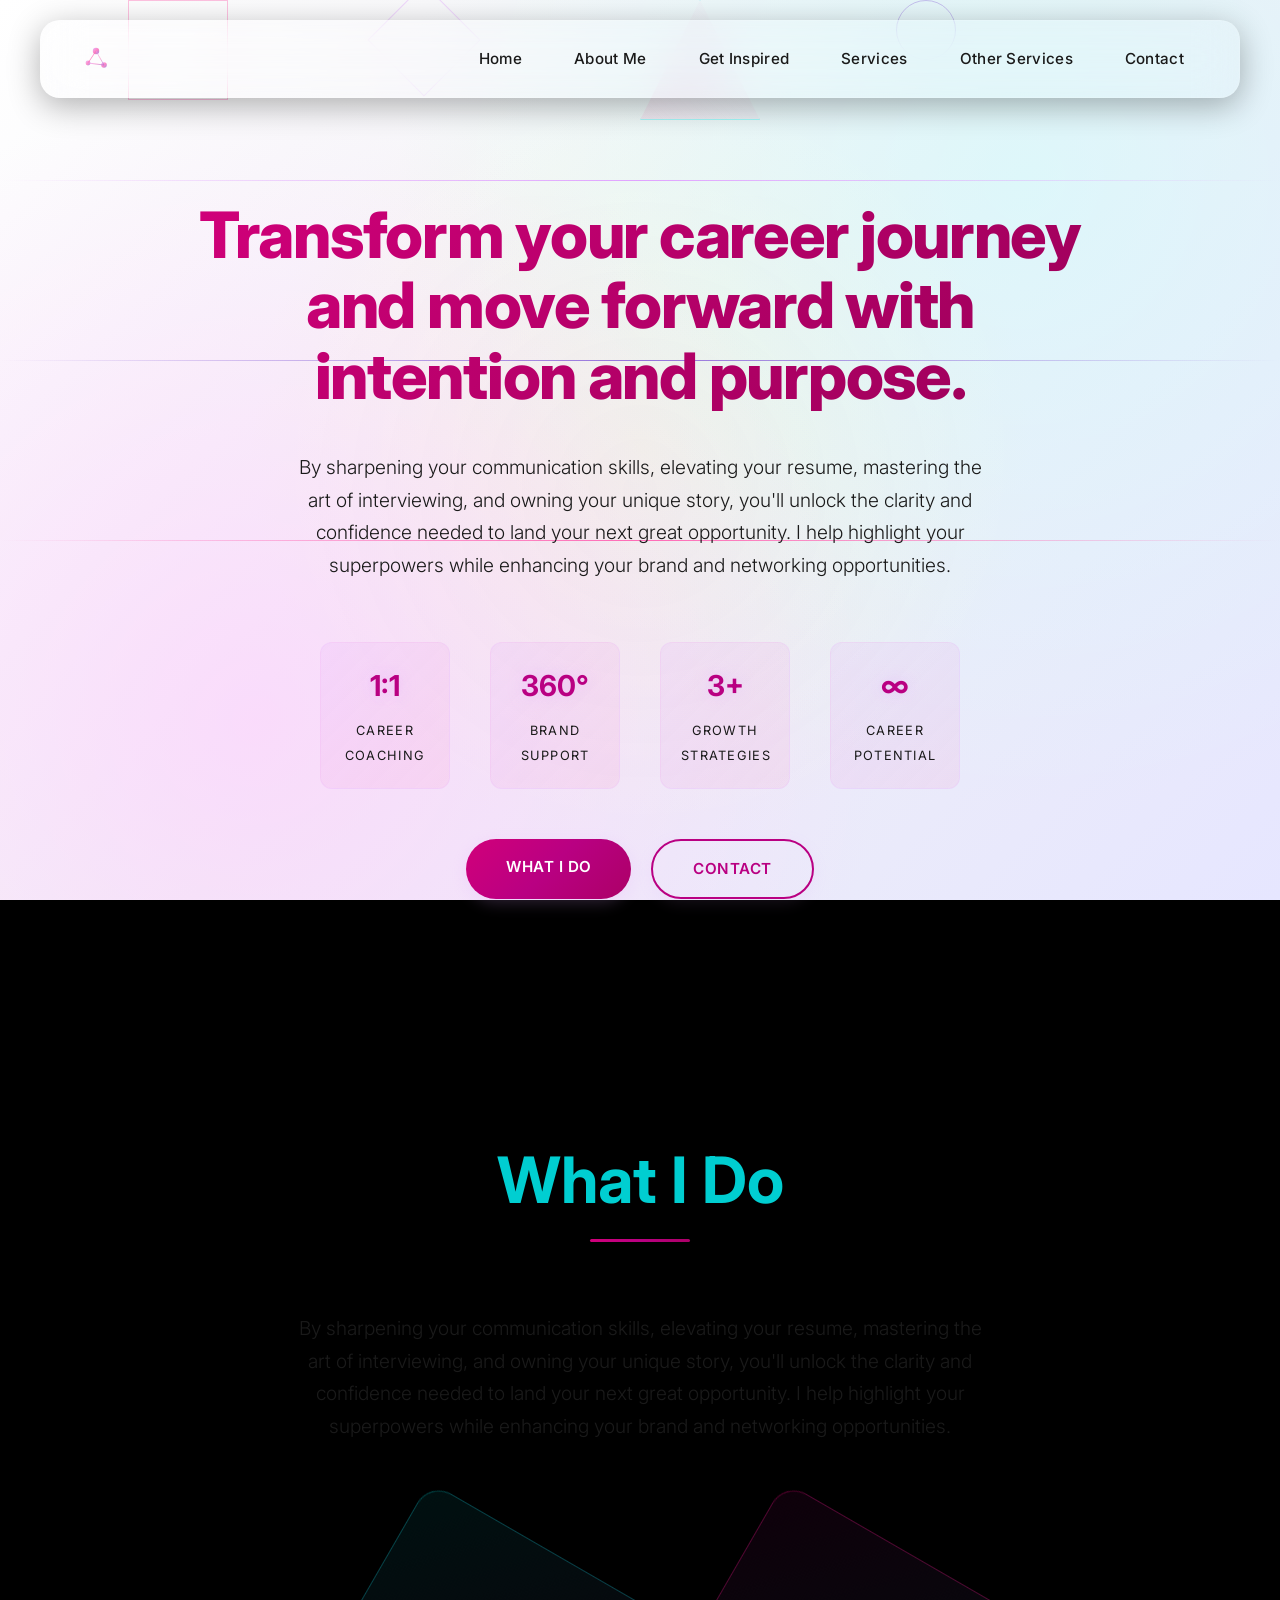
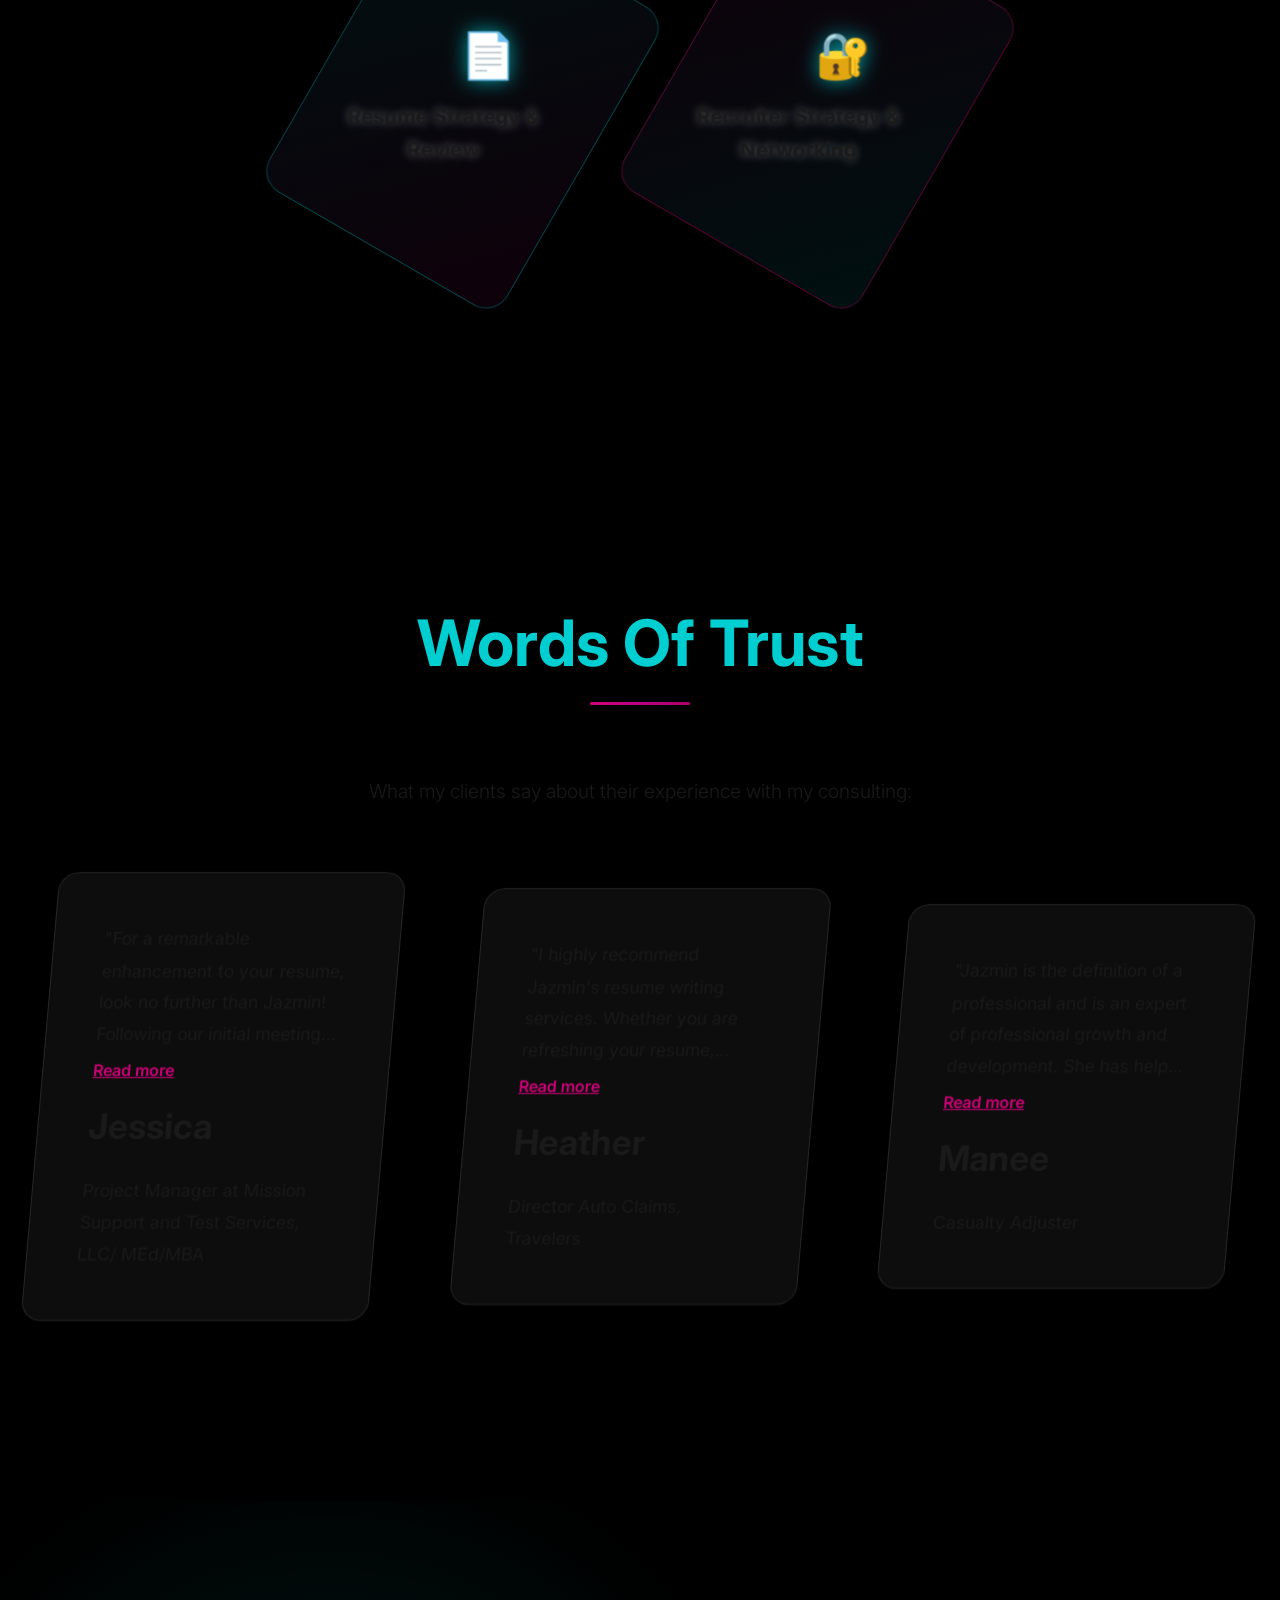
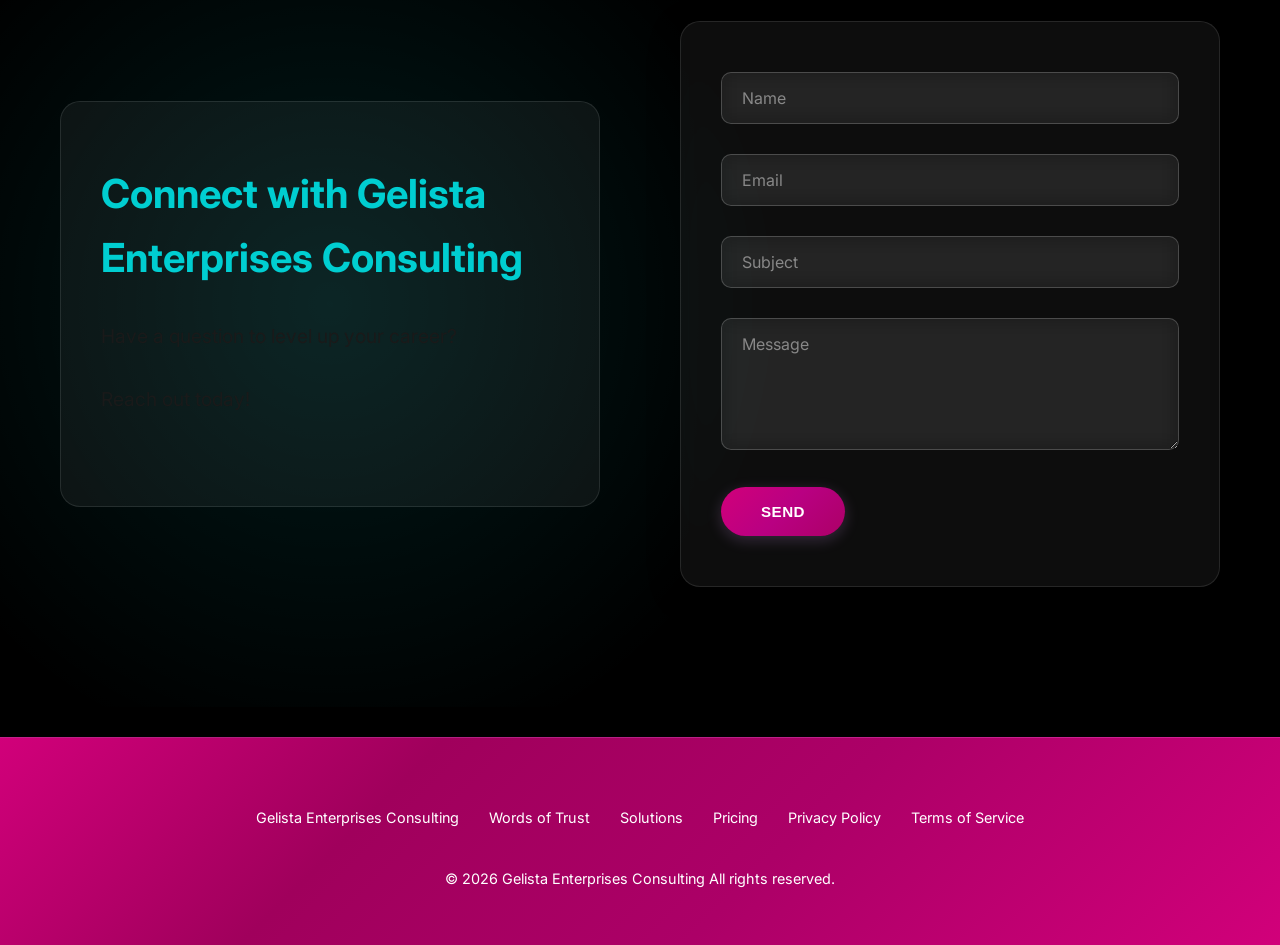
==== commit 4cdc4bde: "updated website" ====
--- a/index.html
+++ b/index.html
@@ -40,57 +40,7 @@
     </div>
 
     <!-- Header -->
-    <header class="glass">
-        <nav>
-            <a href="#home" class="logo">
-                <svg class="logo-icon" viewBox="0 0 100 100" xmlns="http://www.w3.org/2000/svg">
-                    <defs>
-                        <linearGradient id="logoGradient" x1="0%" y1="0%" x2="100%" y2="100%">
-                            <stop offset="0%" style="stop-color:#e0a3ff"/>
-                            <stop offset="50%" style="stop-color:#ff69b4"/>
-                            <stop offset="100%" style="stop-color:#9370db"/>
-                        </linearGradient>
-                    </defs>
-                    <circle cx="50" cy="30" r="8" fill="url(#logoGradient)" opacity="0.8">
-                        <animate attributeName="opacity" values="0.8;1;0.8" dur="2s" repeatCount="indefinite"/>
-                    </circle>
-                    <circle cx="30" cy="60" r="6" fill="url(#logoGradient)" opacity="0.6">
-                        <animate attributeName="opacity" values="0.6;1;0.6" dur="2.5s" repeatCount="indefinite"/>
-                    </circle>
-                    <circle cx="70" cy="65" r="7" fill="url(#logoGradient)" opacity="0.7">
-                        <animate attributeName="opacity" values="0.7;1;0.7" dur="1.8s" repeatCount="indefinite"/>
-                    </circle>
-                    <line x1="50" y1="30" x2="30" y2="60" stroke="url(#logoGradient)" stroke-width="2" opacity="0.6">
-                        <animate attributeName="opacity" values="0.6;1;0.6" dur="3s" repeatCount="indefinite"/>
-                    </line>
-                    <line x1="50" y1="30" x2="70" y2="65" stroke="url(#logoGradient)" stroke-width="2" opacity="0.6">
-                        <animate attributeName="opacity" values="0.6;1;0.6" dur="2.2s" repeatCount="indefinite"/>
-                    </line>
-                    <line x1="30" y1="60" x2="70" y2="65" stroke="url(#logoGradient)" stroke-width="2" opacity="0.6">
-                        <animate attributeName="opacity" values="0.6;1;0.6" dur="2.8s" repeatCount="indefinite"/>
-                    </line>
-                </svg>
-                Gelista Enterprises Consulting
-            </a>
-            <ul class="nav-links">
-                <li><a href="#showcase">What I Do</a></li>
-                <li><a href="#features">Words of Trust</a></li>
-                <li><a href="#pricing">Pricing</a></li>
-                <li><a href="#contact">Connect</a></li>
-        </ul>
-            </ul>
-            <div class="mobile-menu-toggle">
-                <div class="hamburger-line"></div>
-                <div class="hamburger-line"></div>
-                <div class="hamburger-line"></div>
-            </div>
-        </nav>
-        <div class="mobile-nav">
-            <a href="#features">What I Do</a>
-            <a href="#showcase">Words of Trust</a>
-            <a href="#timeline">Pricing</a>
-        </div>
-    </header>
+    <div id="nav-placeholder"></div>
 
     <!-- Section 1: Hero -->
     <section class="hero" id="home">
@@ -105,28 +55,28 @@
             <div class="hero-stats">
                 <div class="hero-stat">
                     <span class="hero-stat-number">1:1</span>
-                    <span class="hero-stat-label">Personalized Career Guidance</span>
+                    <span class="hero-stat-label">Career Coaching</span>
                 </div>
 
                 <div class="hero-stat">
                     <span class="hero-stat-number">360°</span>
-                    <span class="hero-stat-label">Professional Brand Support</span>
+                    <span class="hero-stat-label">Brand Support</span>
                 </div>
 
                 <div class="hero-stat">
                     <span class="hero-stat-number">3+</span>
-                    <span class="hero-stat-label">Career Growth Strategies</span>
+                    <span class="hero-stat-label">Growth Strategies</span>
                 </div>
 
                 <div class="hero-stat">
                     <span class="hero-stat-number">∞</span>
-                    <span class="hero-stat-label">Potential for Your Next Chapter</span>
+                    <span class="hero-stat-label">Career Potential</span>
                 </div>
             </div>
             
             <div class="cta-buttons">
-                <a href="#features" class="cta-button">Unlock Your Potential</a>
-                <a href="#pricing" class="cta-button secondary">Contact</a>
+                <a href="#showcase" class="cta-button">What I Do</a>
+                <a href="#contact" class="cta-button secondary">Contact</a>
             </div>
         </div>
     </section>
@@ -267,11 +217,10 @@
 
     <!-- Section 5: Pricing Plans -->
         <!-- Section 5: Pricing Plans -->
-    <section class="pricing" id="pricing">
+    <!-- <section class="pricing" id="pricing">
   <h2 class="section-title">PRICING PLANS</h2>
   <div class="pricing-container">
 
-    <!-- Starter Plan -->
     <div class="pricing-card glass">
       <h3>Essential</h3>
       <p class="price">$79<span>/mo</span></p>
@@ -301,7 +250,7 @@
           </svg>
           Up to 250 Files
         </li>
-        <!-- Not included in Starter -->
+        
         <li>
           <svg width="20" height="20" viewBox="0 0 24 24" class="fill-gray">
             <path d="M10 15.172L19.192 5.979L20.607 7.393L10 18L3.636 11.636L5.05 10.222L10 15.172Z"></path>
@@ -312,7 +261,7 @@
       <a href="#contact" class="cta-button">Choose Essential</a>
     </div>
 
-    <!-- Professional Plan -->
+    
     <div class="pricing-card glass highlight">
       <h3>Standard</h3>
       <p class="price">$249<span>/mo</span></p>
@@ -327,7 +276,7 @@
       <a href="#contact" class="cta-button">Choose Standard</a>
     </div>
 
-    <!-- Enterprise Plan -->
+    
     <div class="pricing-card glass">
       <h3>Premium</h3>
       <p class="price">$399<span>/mo</span></p>
@@ -343,7 +292,7 @@
     </div>
 
   </div>
-</section>
+</section> -->
 
 
 
@@ -470,26 +419,8 @@
 
 
     <!-- Footer -->
-    <footer>
-        <div class="footer-content">
-            <div class="footer-links">
-                <a href="#features">Gelista Enterprises Consulting</a>
-                <a href="#showcase">Words of Trust</a>
-                <a href="#timeline">Solutions</a>
-                <a href="#">Pricing</a>
-                <a href="#">Privacy Policy</a>
-                <a href="#">Terms of Service</a>
-            </div>
-            <div class="footer-copyright">
-                <p>&copy; 2026 Gelista Enterprises Consulting All rights reserved.</p>
-            </div>
-            <!-- <div class="footer-design">
-                Design: <a href="https://templatemo.com" target="_blank" rel="nofollow noopener">TemplateMo</a> | 
-                Enhanced by Neural AI Systems | 
-                <a href="#">Quantum Framework</a>
-            </div> -->
-        </div>
-    </footer>
+    <div id="footer-placeholder"></div>
+
 <script src="templatemo-neural-scripts.js"></script>
 
 <script>
@@ -508,6 +439,49 @@
     });
 </script>
 
+<script>
+    fetch('/parts/nav.html')
+        .then(response => response.text())
+        .then(data => {
+            document.getElementById('nav-placeholder').innerHTML = data;
+        });
+
+    fetch('/parts/footer.html')
+        .then(response => response.text())
+        .then(data => {
+            document.getElementById('footer-placeholder').innerHTML = data;
+        });
+</script>
+
+<script>
+    fetch('/parts/nav.html')
+        .then(response => response.text())
+        .then(data => {
+            document.getElementById('nav-placeholder').innerHTML = data;
+
+            // Get current page
+            let currentPath = window.location.pathname;
+
+            // Remove trailing slash except for homepage
+            if (currentPath.length > 1 && currentPath.endsWith('/')) {
+                currentPath = currentPath.slice(0, -1);
+            }
+
+            // Find all navigation links
+            document.querySelectorAll('.nav-links a, .mobile-nav a').forEach(link => {
+                let linkPath = new URL(link.href).pathname;
+
+                if (linkPath.length > 1 && linkPath.endsWith('/')) {
+                    linkPath = linkPath.slice(0, -1);
+                }
+
+                // Highlight matching page
+                if (linkPath === currentPath) {
+                    link.classList.add('active');
+                }
+            });
+        });
+</script>
 
 </body>
 </html>
--- a/templatemo-neural-style.css
+++ b/templatemo-neural-style.css
@@ -605,6 +605,33 @@
      transition: all 0.4s cubic-bezier(0.4, 0, 0.2, 1);
      backdrop-filter: blur(10px);
 }
+
+.inspired-main {
+    width: 100%;
+    margin: 0px;
+    padding: 0px;
+    display: flex;
+    flex-direction: column;
+    justify-content: center;
+    align-items: center;
+}
+
+.inspired-grid {
+    width: 90%;
+    display: grid;
+    grid-template-columns: repeat(auto-fit, minmax(300px, 1fr));
+    gap: 20px;
+    /* margin-top: 2rem; */
+    margin: 100px 0px; 
+    padding: 100px 0px; 
+}
+
+.inspired-grid img {
+    max-width: 100%;
+    height: auto;
+    display: block;
+}
+
  .hero-stat:hover {
      transform: translateY(-8px) scale(1.05);
      border-color: rgba(150, 0, 75, 0.3);
@@ -1439,5 +1466,112 @@
     fill: red; 
 }
 
-
-
+/* =========================================
+   CLICKABLE SERVICE HEXAGONS
+========================================= */
+
+.service-hexagon {
+    cursor: pointer;
+    transition:
+        transform 0.3s ease,
+        opacity 0.3s ease,
+        filter 0.3s ease;
+}
+
+
+/* Normal card */
+
+.service-hexagon .hexagon-inner {
+    transition:
+        transform 0.3s ease,
+        box-shadow 0.3s ease,
+        border-color 0.3s ease,
+        filter 0.3s ease;
+}
+
+
+/* Slightly dim the card that is NOT selected */
+
+.service-hexagon:not(.active) {
+    opacity: 0.72;
+    filter: saturate(0.75);
+}
+
+
+/* Hovering an unselected card */
+
+.service-hexagon:not(.active):hover {
+    opacity: 1;
+    filter: saturate(1);
+}
+
+.service-hexagon:not(.active):hover .hexagon-inner {
+    transform: translateY(-5px);
+}
+
+
+/* =========================================
+   SELECTED / ACTIVE SERVICE
+========================================= */
+
+.service-hexagon.active {
+    opacity: 1;
+    filter: saturate(1.15);
+    z-index: 5;
+}
+
+
+/* Stronger border + glow */
+
+.service-hexagon.active .hexagon-inner {
+    /* transform: translateY(-8px) scale(1.04); */
+
+    border: 2px solid rgba(230, 0, 135, 0.85);
+
+    box-shadow:
+        0 15px 35px rgba(0, 0, 0, 0.15),
+        0 0 20px rgba(230, 0, 135, 0.30),
+        0 0 45px rgba(230, 0, 135, 0.18);
+}
+
+
+/* Make selected title stand out */
+
+.service-hexagon.active h4 {
+    color: #e00087;
+    font-weight: 800;
+}
+
+
+/* Selected icon gets a little stronger */
+
+.service-hexagon.active .hexagon-icon {
+    transform: scale(1.12);
+    filter: drop-shadow(0 0 8px rgba(230, 0, 135, 0.4));
+}
+
+.service-hexagon .hexagon-icon {
+    transition:
+        transform 0.3s ease,
+        filter 0.3s ease;
+}
+
+.headshot-container {
+    width: 100%; 
+    display: flex; 
+    justify-content: center; 
+    align-items: center; 
+    margin-bottom: 75px; 
+}
+
+.headshot-container img {
+    border-radius: 100%; 
+}
+
+.hexagon-container2x2 {
+    display: grid;
+    grid-template-columns: repeat(2, auto);
+    justify-content: center;
+    align-items: center;
+    gap: 50px 80px;
+}
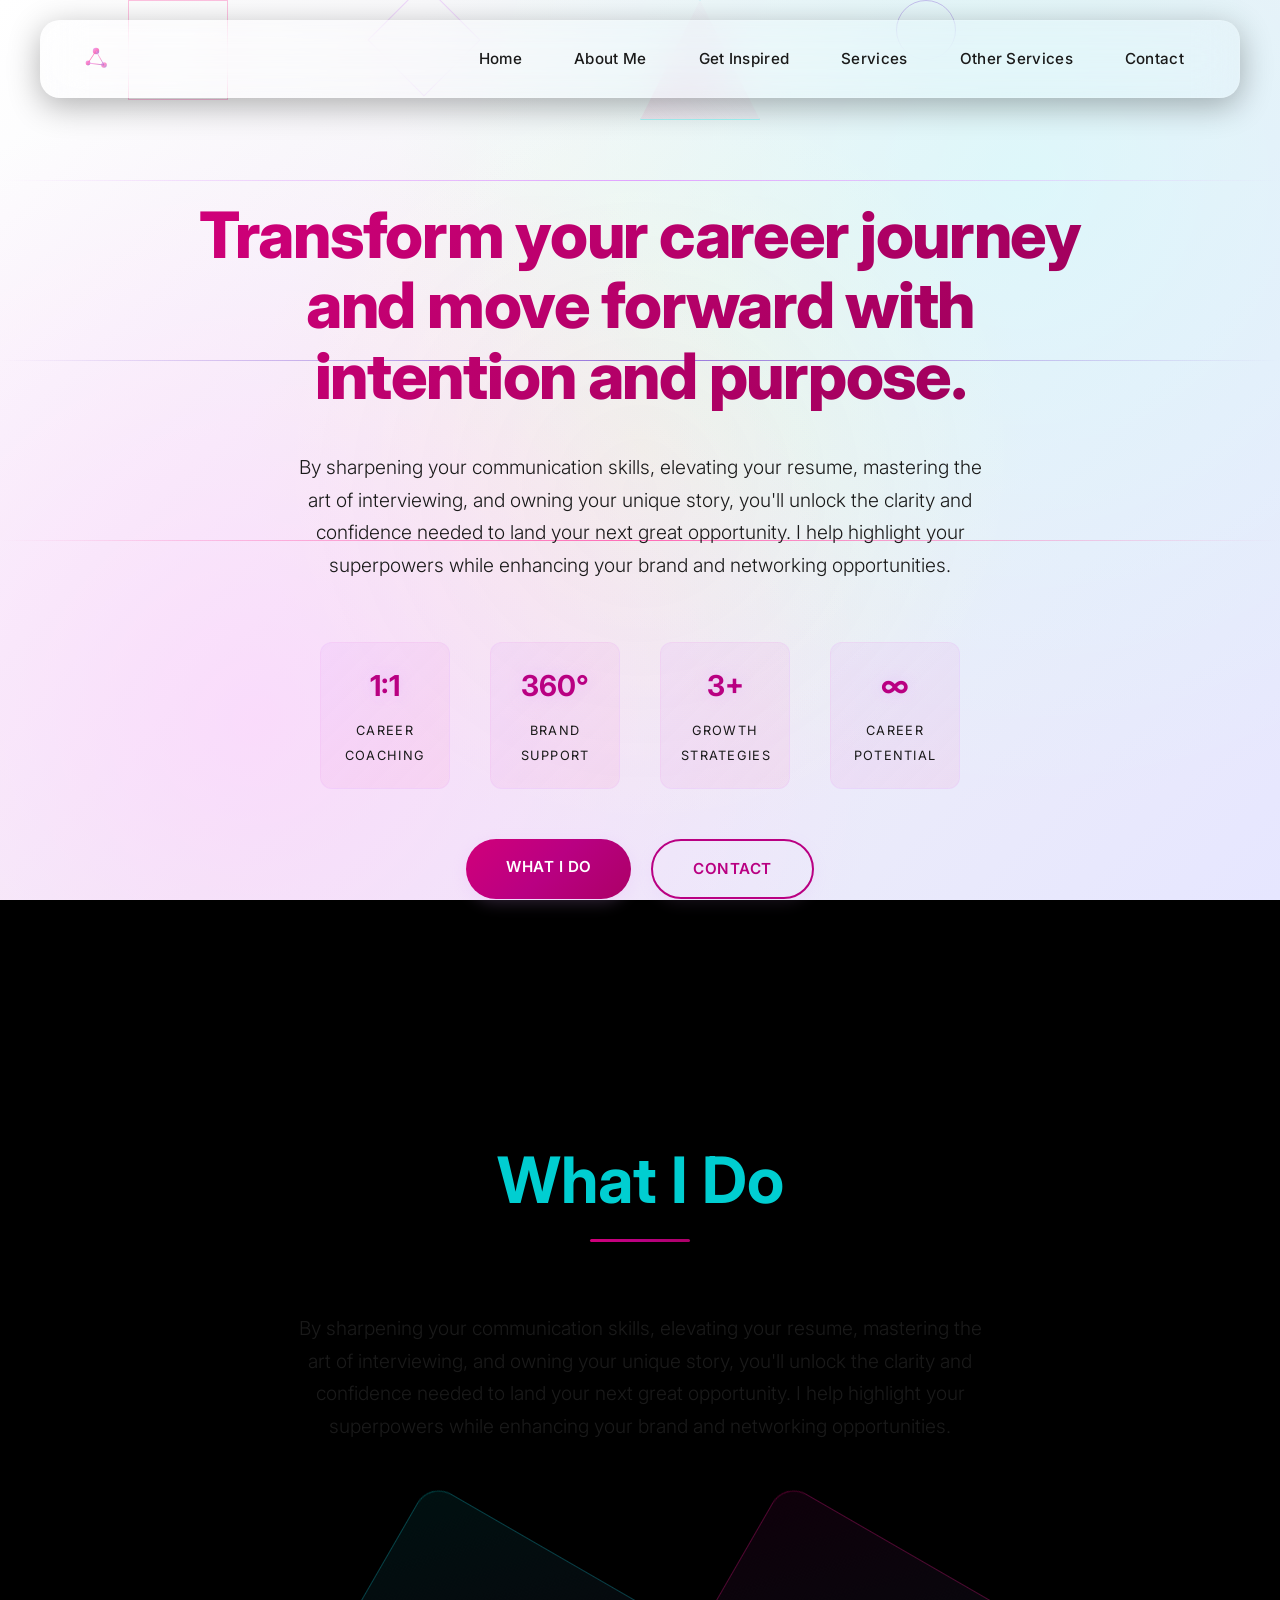
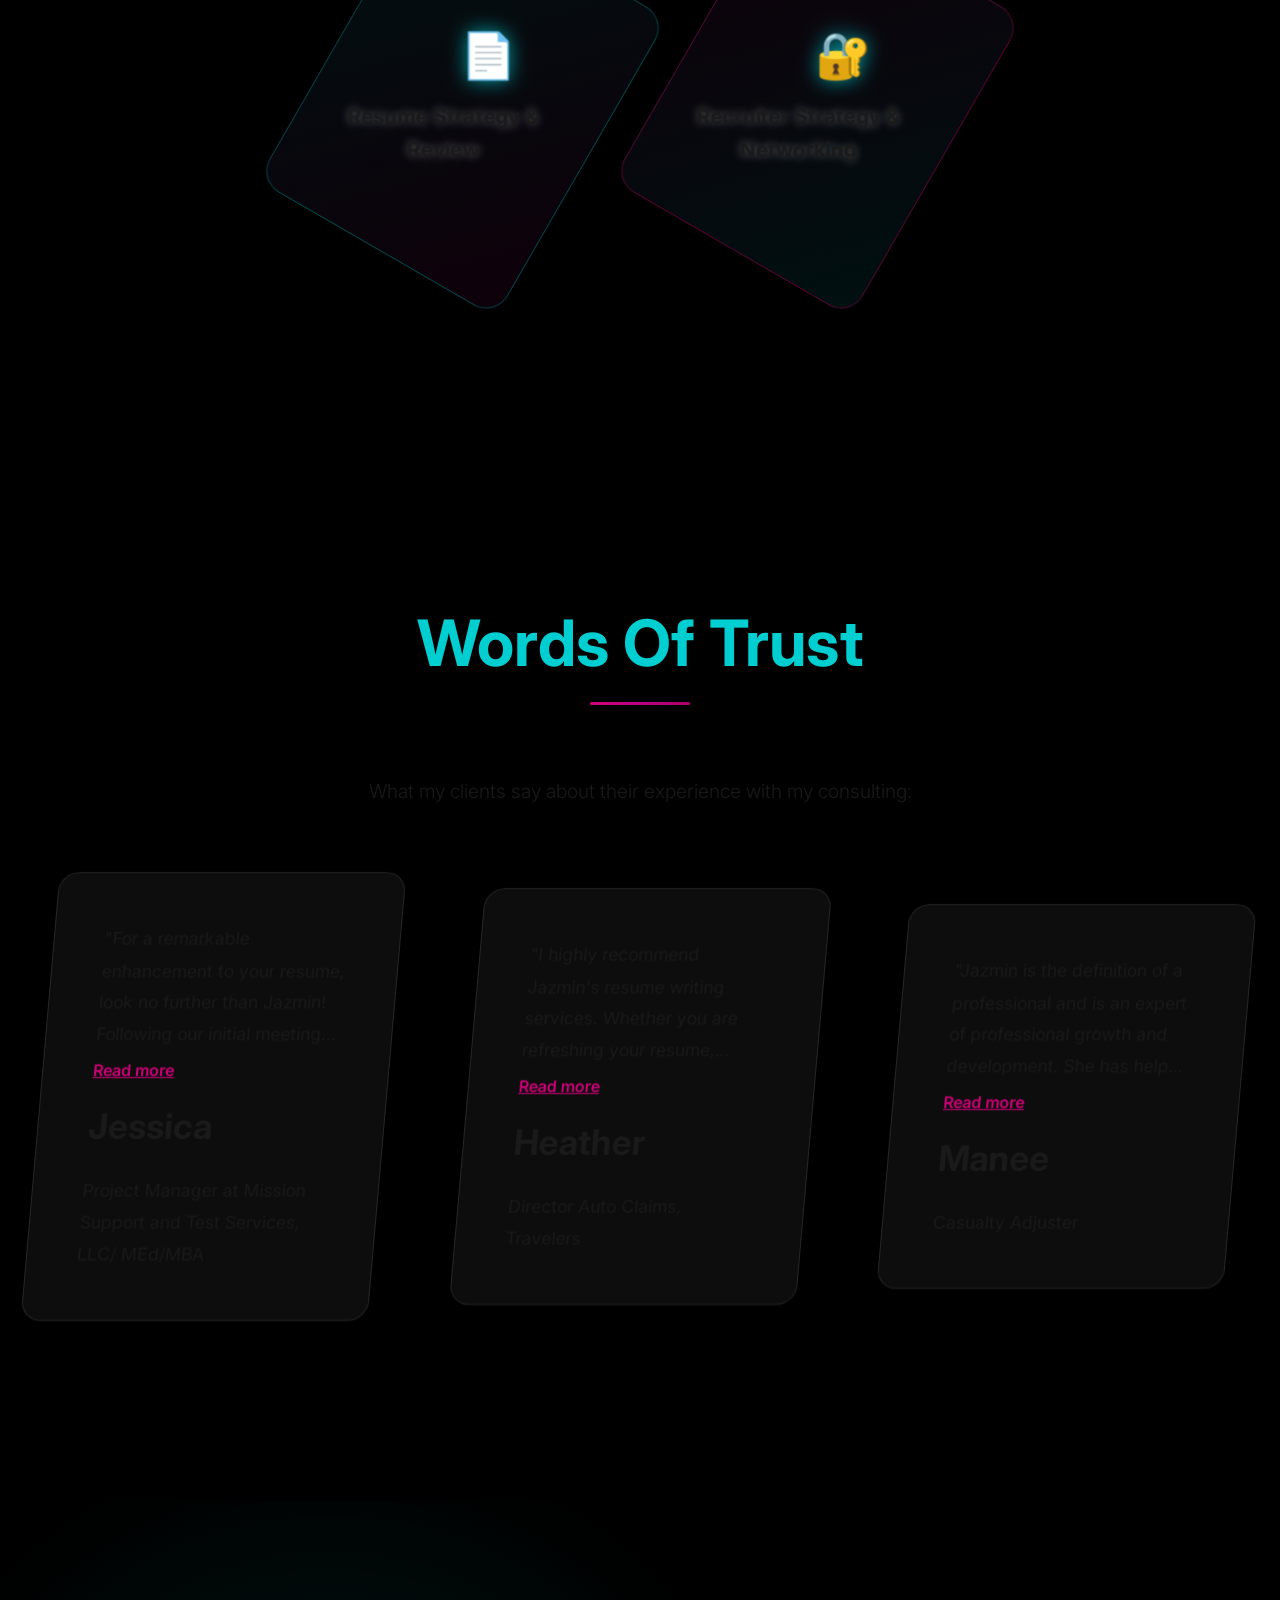
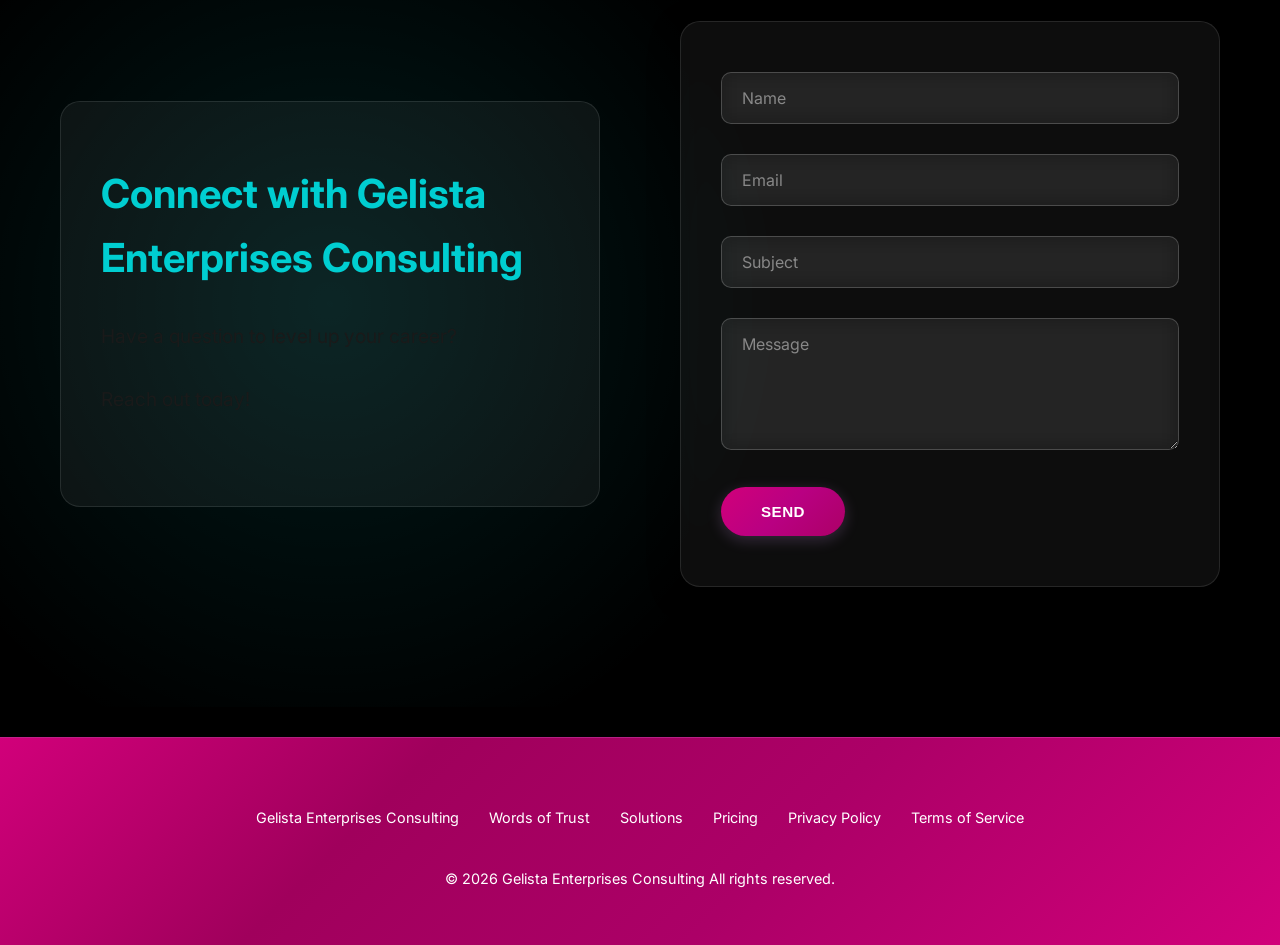
==== commit 87997f85: "committing" ====
--- a/index.html
+++ b/index.html
@@ -440,26 +440,18 @@
 </script>
 
 <script>
+    // ==========================================
+    // LOAD NAVIGATION
+    // ==========================================
     fetch('/parts/nav.html')
         .then(response => response.text())
         .then(data => {
             document.getElementById('nav-placeholder').innerHTML = data;
-        });
-
-    fetch('/parts/footer.html')
-        .then(response => response.text())
-        .then(data => {
-            document.getElementById('footer-placeholder').innerHTML = data;
-        });
-</script>
-
-<script>
-    fetch('/parts/nav.html')
-        .then(response => response.text())
-        .then(data => {
-            document.getElementById('nav-placeholder').innerHTML = data;
-
-            // Get current page
+
+
+            // ==========================================
+            // HIGHLIGHT CURRENT PAGE
+            // ==========================================
             let currentPath = window.location.pathname;
 
             // Remove trailing slash except for homepage
@@ -480,6 +472,51 @@
                     link.classList.add('active');
                 }
             });
+
+
+            // ==========================================
+            // MOBILE MENU
+            // ==========================================
+            const menuToggle = document.querySelector('.mobile-menu-toggle');
+            const mobileNav = document.querySelector('.mobile-nav');
+
+            if (menuToggle && mobileNav) {
+
+                // Open / close menu
+                menuToggle.addEventListener('click', function () {
+                    menuToggle.classList.toggle('active');
+                    mobileNav.classList.toggle('active');
+
+                    const isOpen = mobileNav.classList.contains('active');
+                    menuToggle.setAttribute('aria-expanded', isOpen);
+                });
+
+
+                // Close menu after clicking a link
+                mobileNav.querySelectorAll('a').forEach(link => {
+                    link.addEventListener('click', function () {
+                        menuToggle.classList.remove('active');
+                        mobileNav.classList.remove('active');
+                        menuToggle.setAttribute('aria-expanded', 'false');
+                    });
+                });
+            }
+        })
+        .catch(error => {
+            console.error('Error loading navigation:', error);
+        });
+
+
+    // ==========================================
+    // LOAD FOOTER
+    // ==========================================
+    fetch('/parts/footer.html')
+        .then(response => response.text())
+        .then(data => {
+            document.getElementById('footer-placeholder').innerHTML = data;
+        })
+        .catch(error => {
+            console.error('Error loading footer:', error);
         });
 </script>
 
--- a/templatemo-neural-style.css
+++ b/templatemo-neural-style.css
@@ -1574,4 +1574,138 @@
     justify-content: center;
     align-items: center;
     gap: 50px 80px;
+}
+
+/* =========================================
+   MOBILE NAVIGATION
+   ========================================= */
+
+.mobile-menu-toggle {
+    display: none;
+    flex-direction: column;
+    justify-content: center;
+    align-items: center;
+    gap: 6px;
+
+    width: 44px;
+    height: 44px;
+
+    padding: 0;
+    border: none;
+    background: transparent;
+    cursor: pointer;
+
+    position: relative;
+    z-index: 1001;
+}
+
+.hamburger-line {
+    display: block;
+    width: 26px;
+    height: 2px;
+    background: white;
+    border-radius: 2px;
+
+    transition:
+        transform 0.3s ease,
+        opacity 0.3s ease;
+}
+
+
+/* Mobile menu itself */
+
+.mobile-nav {
+    display: none;
+}
+
+
+/* =========================================
+   MOBILE SCREEN
+   ========================================= */
+
+@media (max-width: 768px) {
+
+    /* Hide desktop links */
+    .nav-links {
+        display: none;
+    }
+
+    /* Show hamburger */
+    .mobile-menu-toggle {
+        display: flex;
+    }
+
+    /* Mobile dropdown */
+    .mobile-nav {
+        position: absolute;
+
+        top: 100%;
+        left: 0;
+        right: 0;
+
+        display: flex;
+        flex-direction: column;
+
+        padding: 15px 20px 20px;
+
+        background: rgba(10, 10, 20, 0.95);
+        backdrop-filter: blur(20px);
+        -webkit-backdrop-filter: blur(20px);
+
+        border-top: 1px solid rgba(255, 255, 255, 0.1);
+
+        opacity: 0;
+        visibility: hidden;
+        transform: translateY(-10px);
+
+        transition:
+            opacity 0.3s ease,
+            transform 0.3s ease,
+            visibility 0.3s ease;
+
+        z-index: 1000;
+    }
+
+    /* Menu opened */
+    .mobile-nav.active {
+        opacity: 1;
+        visibility: visible;
+        transform: translateY(0);
+    }
+
+    .mobile-nav a {
+        color: white;
+        text-decoration: none;
+
+        padding: 14px 5px;
+
+        font-size: 1rem;
+
+        border-bottom: 1px solid rgba(255, 255, 255, 0.08);
+    }
+
+    .mobile-nav a:last-child {
+        border-bottom: none;
+    }
+
+    .mobile-nav a:hover {
+        color: #e0a3ff;
+    }
+
+
+    /* =========================================
+       HAMBURGER -> X ANIMATION
+       ========================================= */
+
+    .mobile-menu-toggle.active .hamburger-line:nth-child(1) {
+        transform: translateY(8px) rotate(45deg);
+    }
+
+    .mobile-menu-toggle.active .hamburger-line:nth-child(2) {
+        opacity: 0;
+    }
+
+    .mobile-menu-toggle.active .hamburger-line:nth-child(3) {
+        transform: translateY(-8px) rotate(-45deg);
+    }
 }
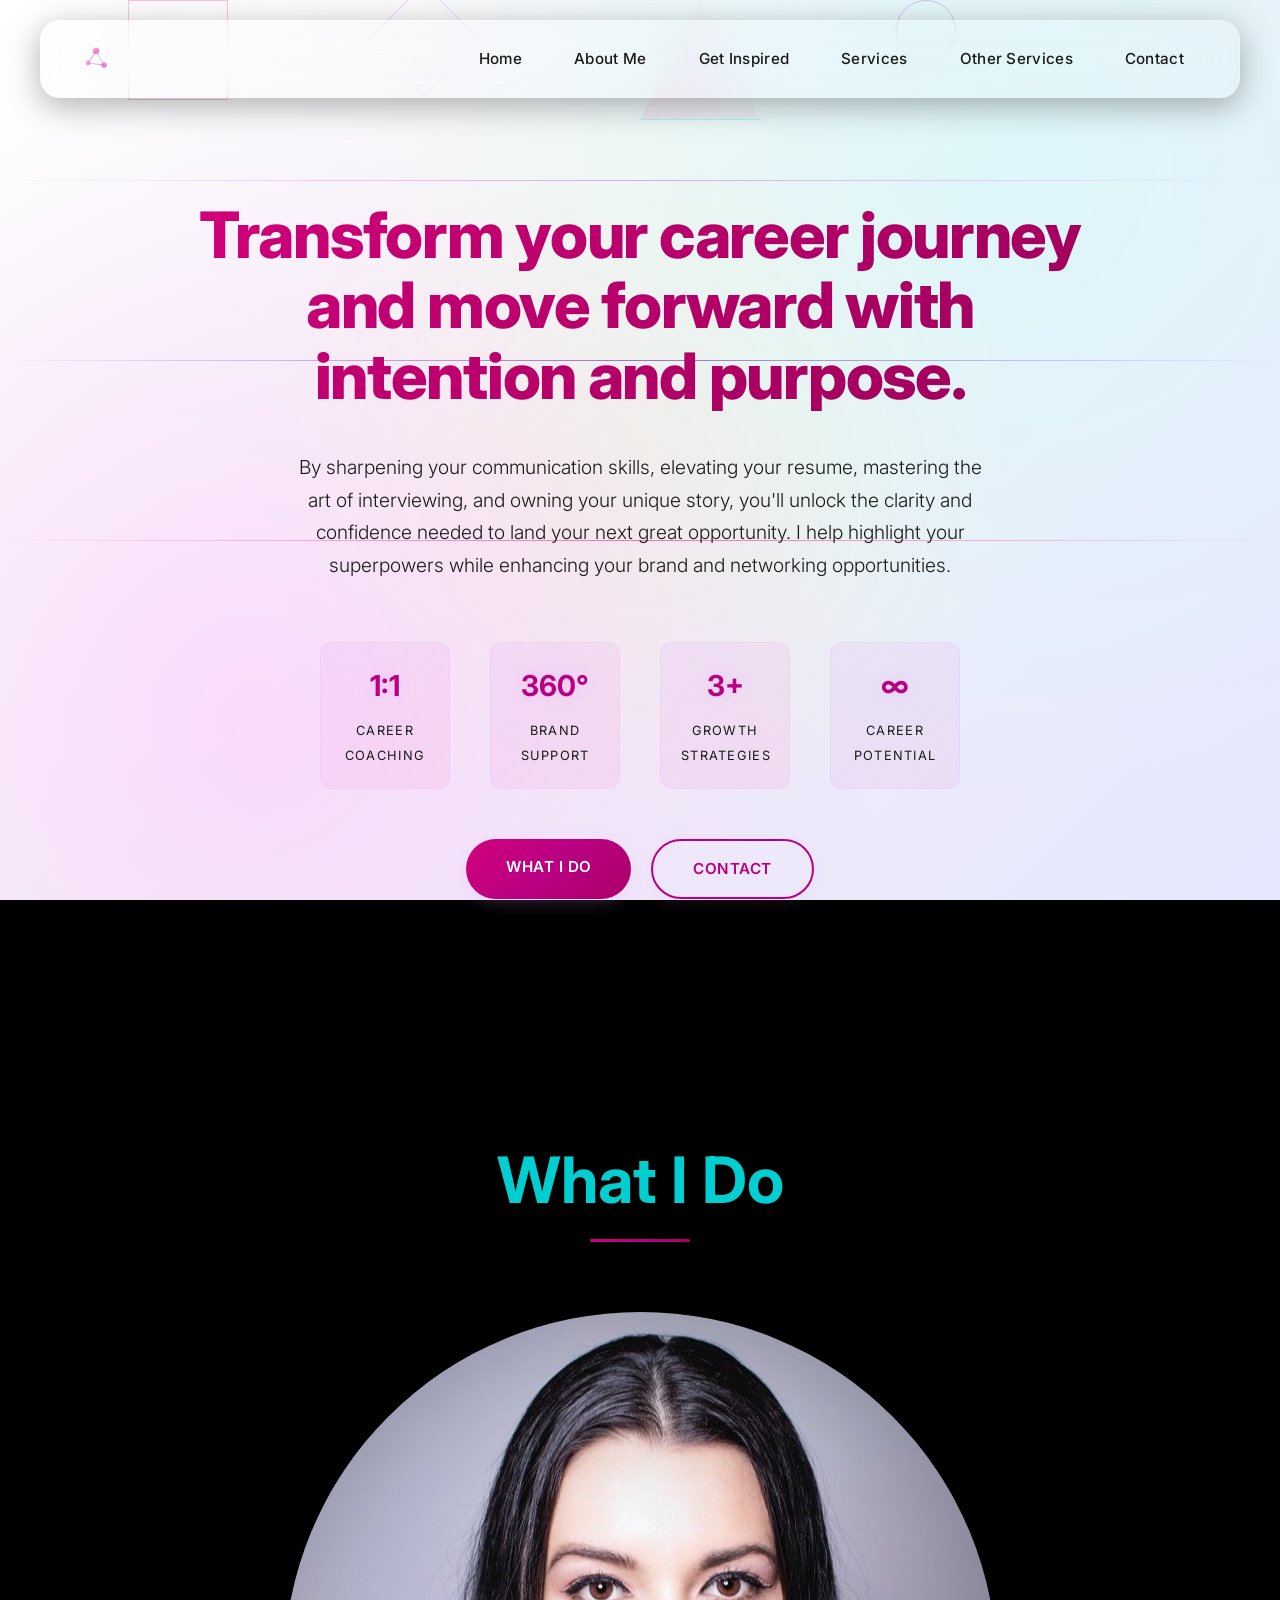
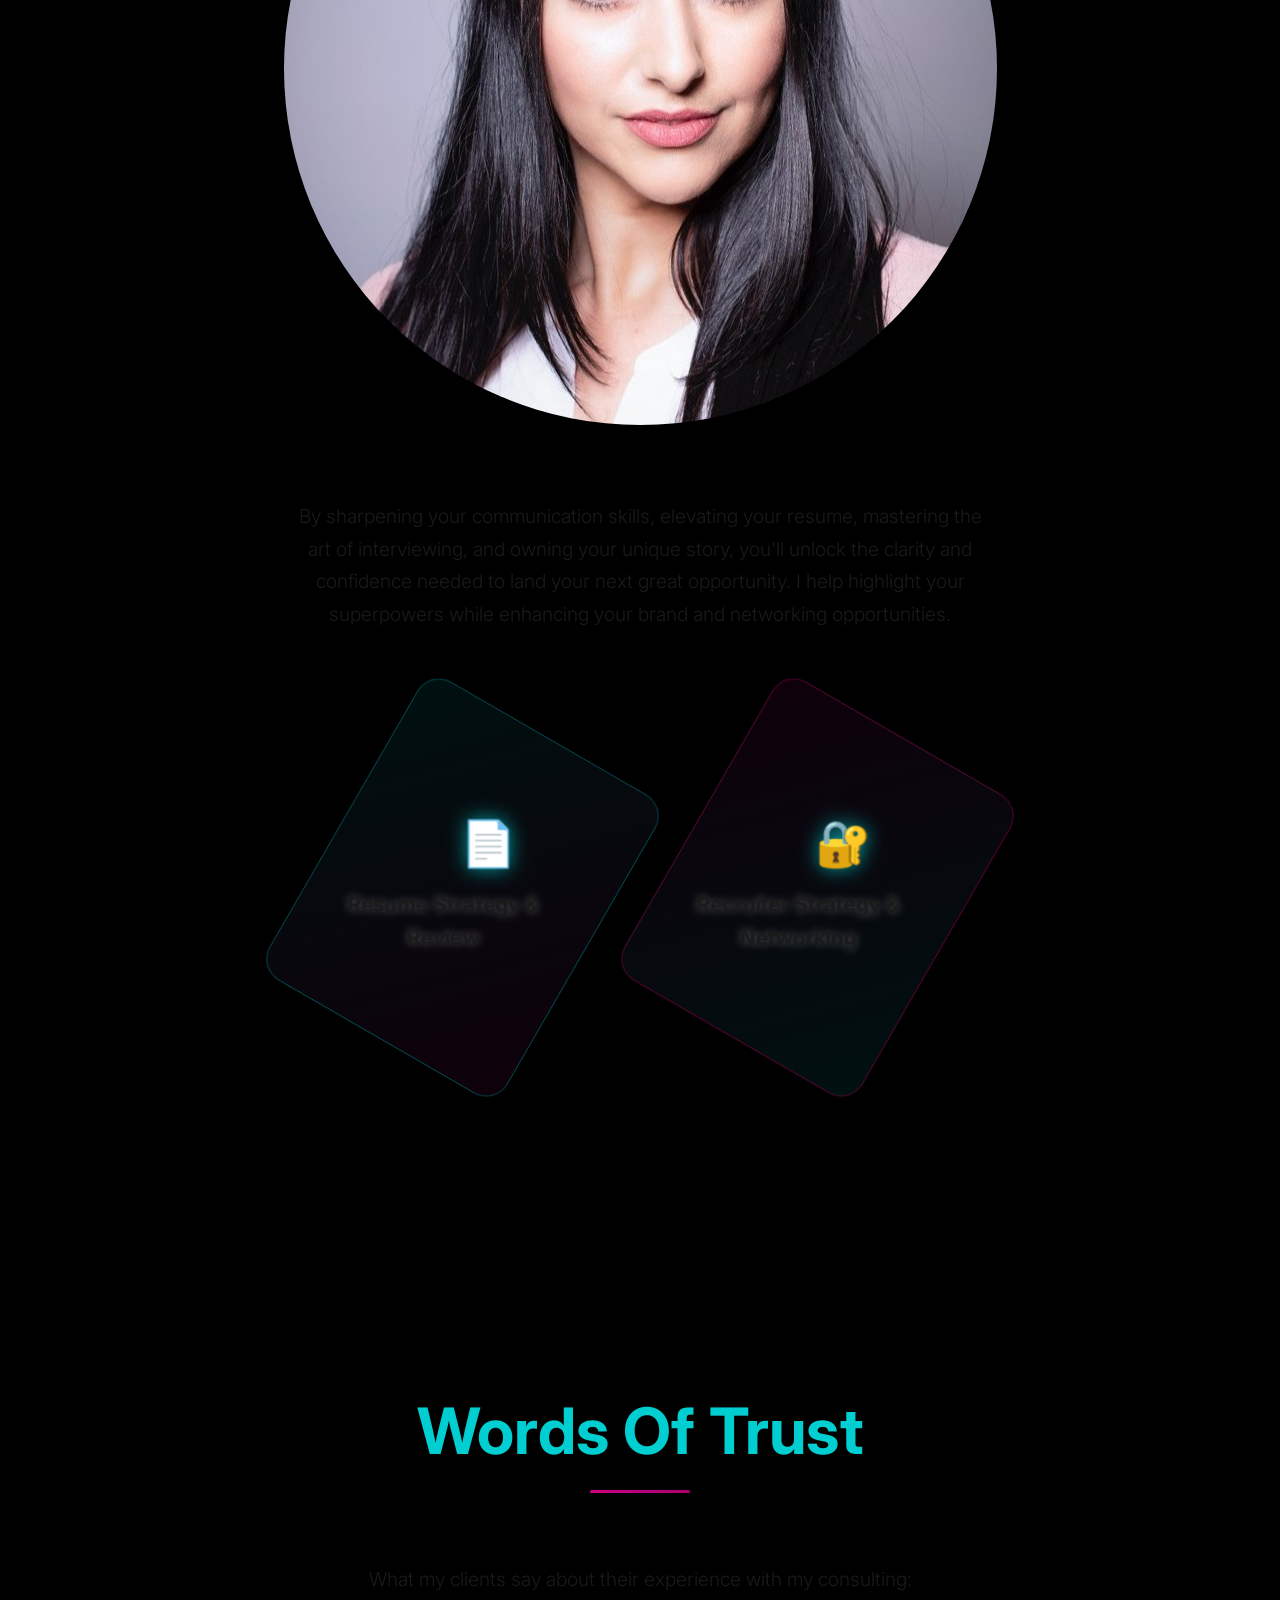
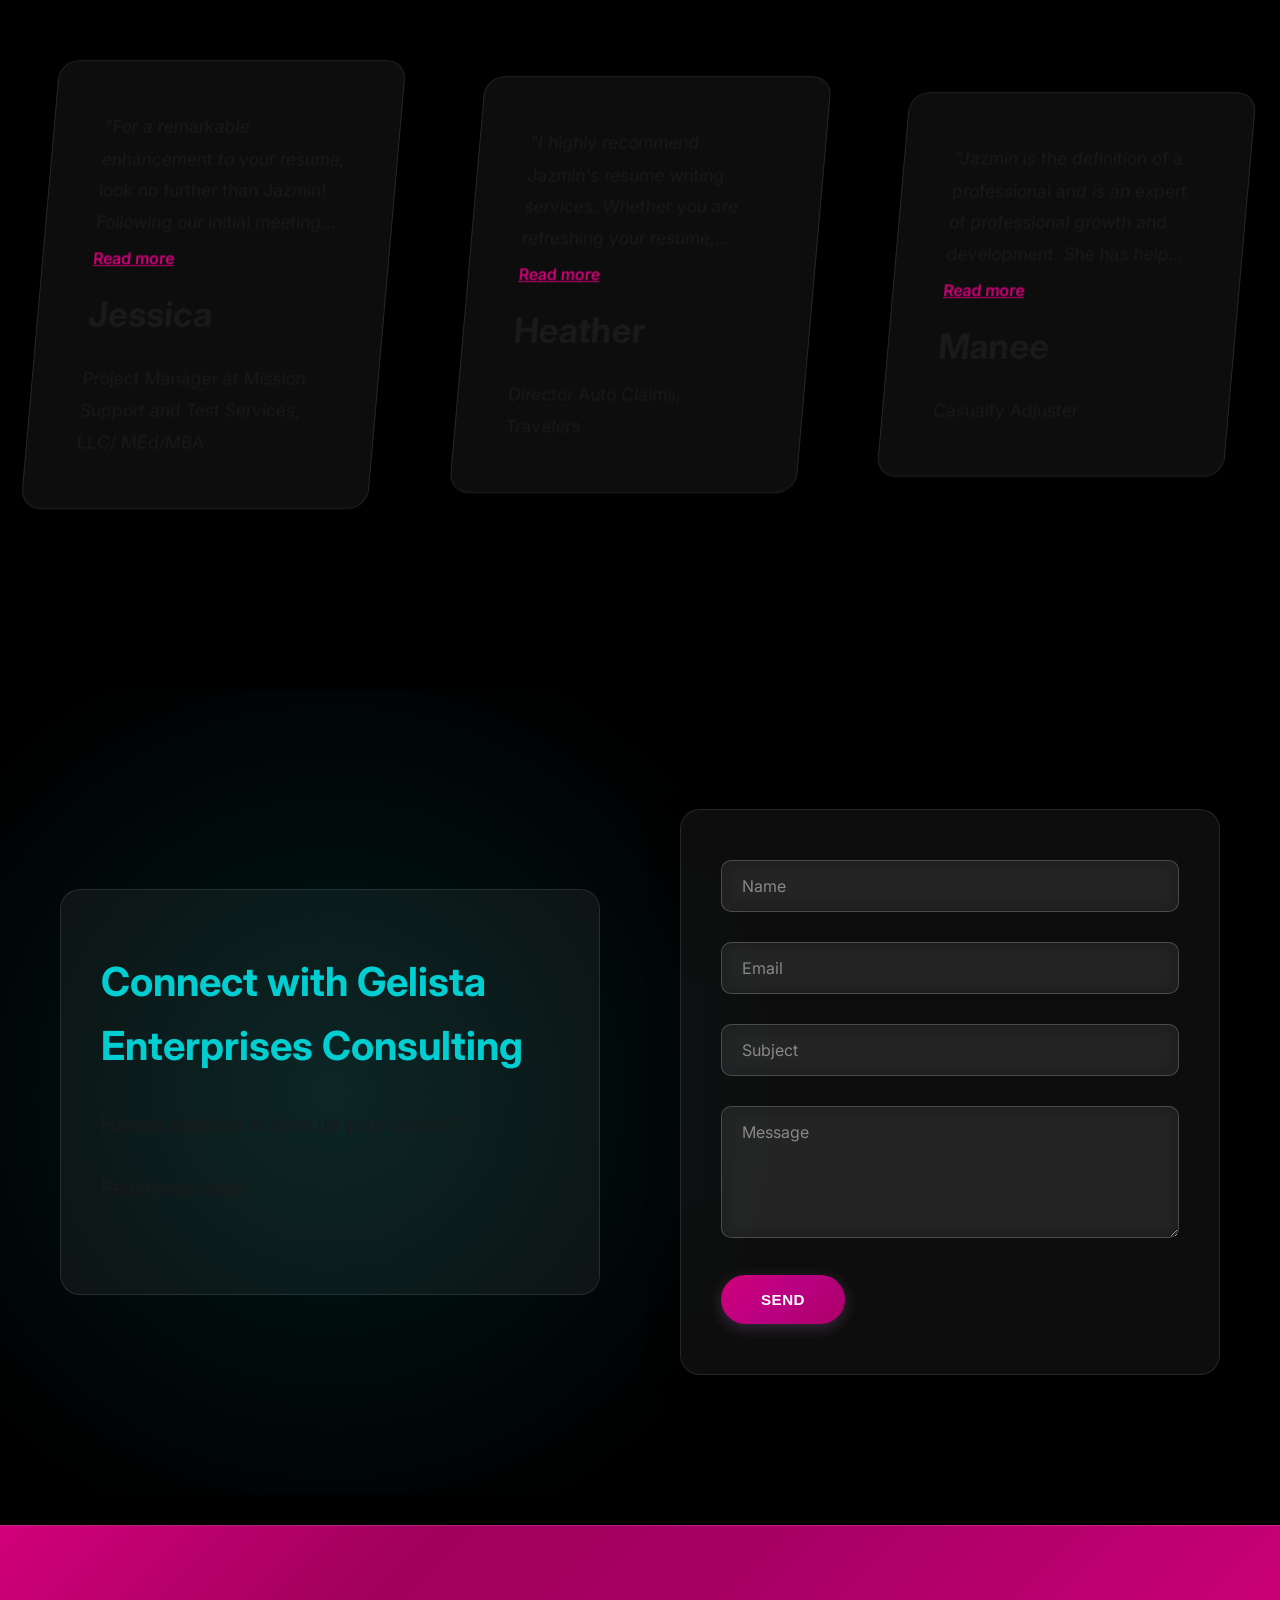
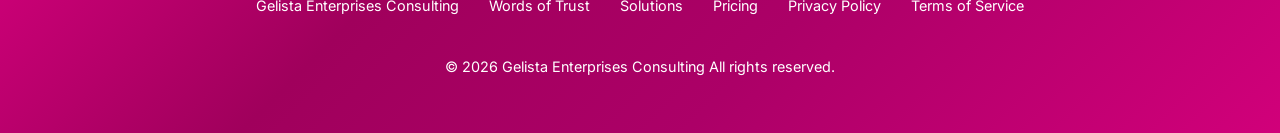
==== commit 7bb818f4: "new commit" ====
--- a/index.html
+++ b/index.html
@@ -85,6 +85,10 @@
      <!-- Section 3: Hexagonal Showcase -->
     <section class="showcase" id="showcase">
         <h2 class="section-title">What I Do</h2>
+
+        <div class="headshot-container">
+            <img alt="" src="./images/gelista-headshot-2.jpeg" /> 
+        </div>
 
         <div class="hero-description" style="margin-bottom: 65px">
             <p>By sharpening your communication skills, elevating your resume, mastering the art of interviewing, and owning your unique story, you'll unlock the clarity and confidence needed to land your next great opportunity. I help highlight your superpowers while enhancing your brand and networking opportunities.</p>
--- a/templatemo-neural-style.css
+++ b/templatemo-neural-style.css
@@ -363,7 +363,7 @@
  .hamburger-line {
      width: 25px;
      height: 3px;
-     background: var(--title-nav-color);
+     background: black; 
      margin: 3px 0;
      border-radius: 2px;
      transition: all 0.3s ease;
@@ -1603,7 +1603,7 @@
     display: block;
     width: 26px;
     height: 2px;
-    background: white;
+    background: black;
     border-radius: 2px;
 
     transition:
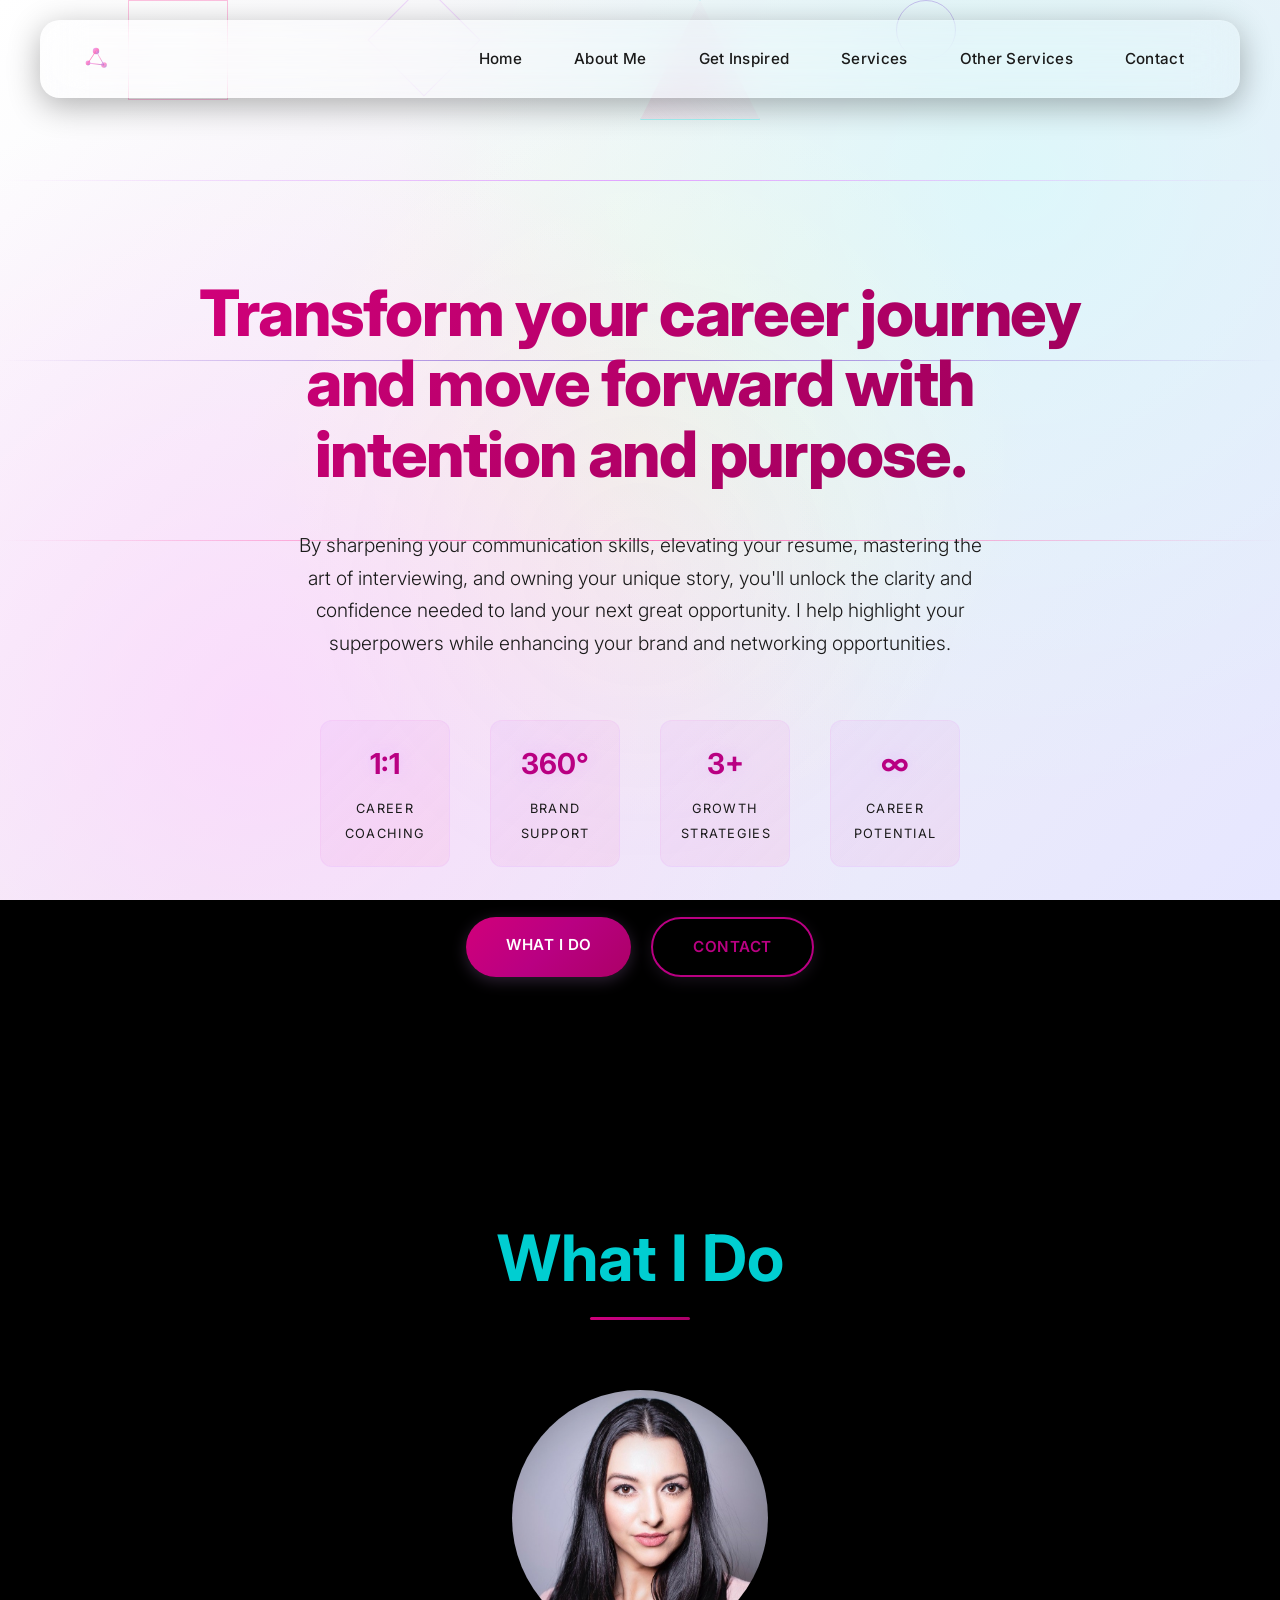
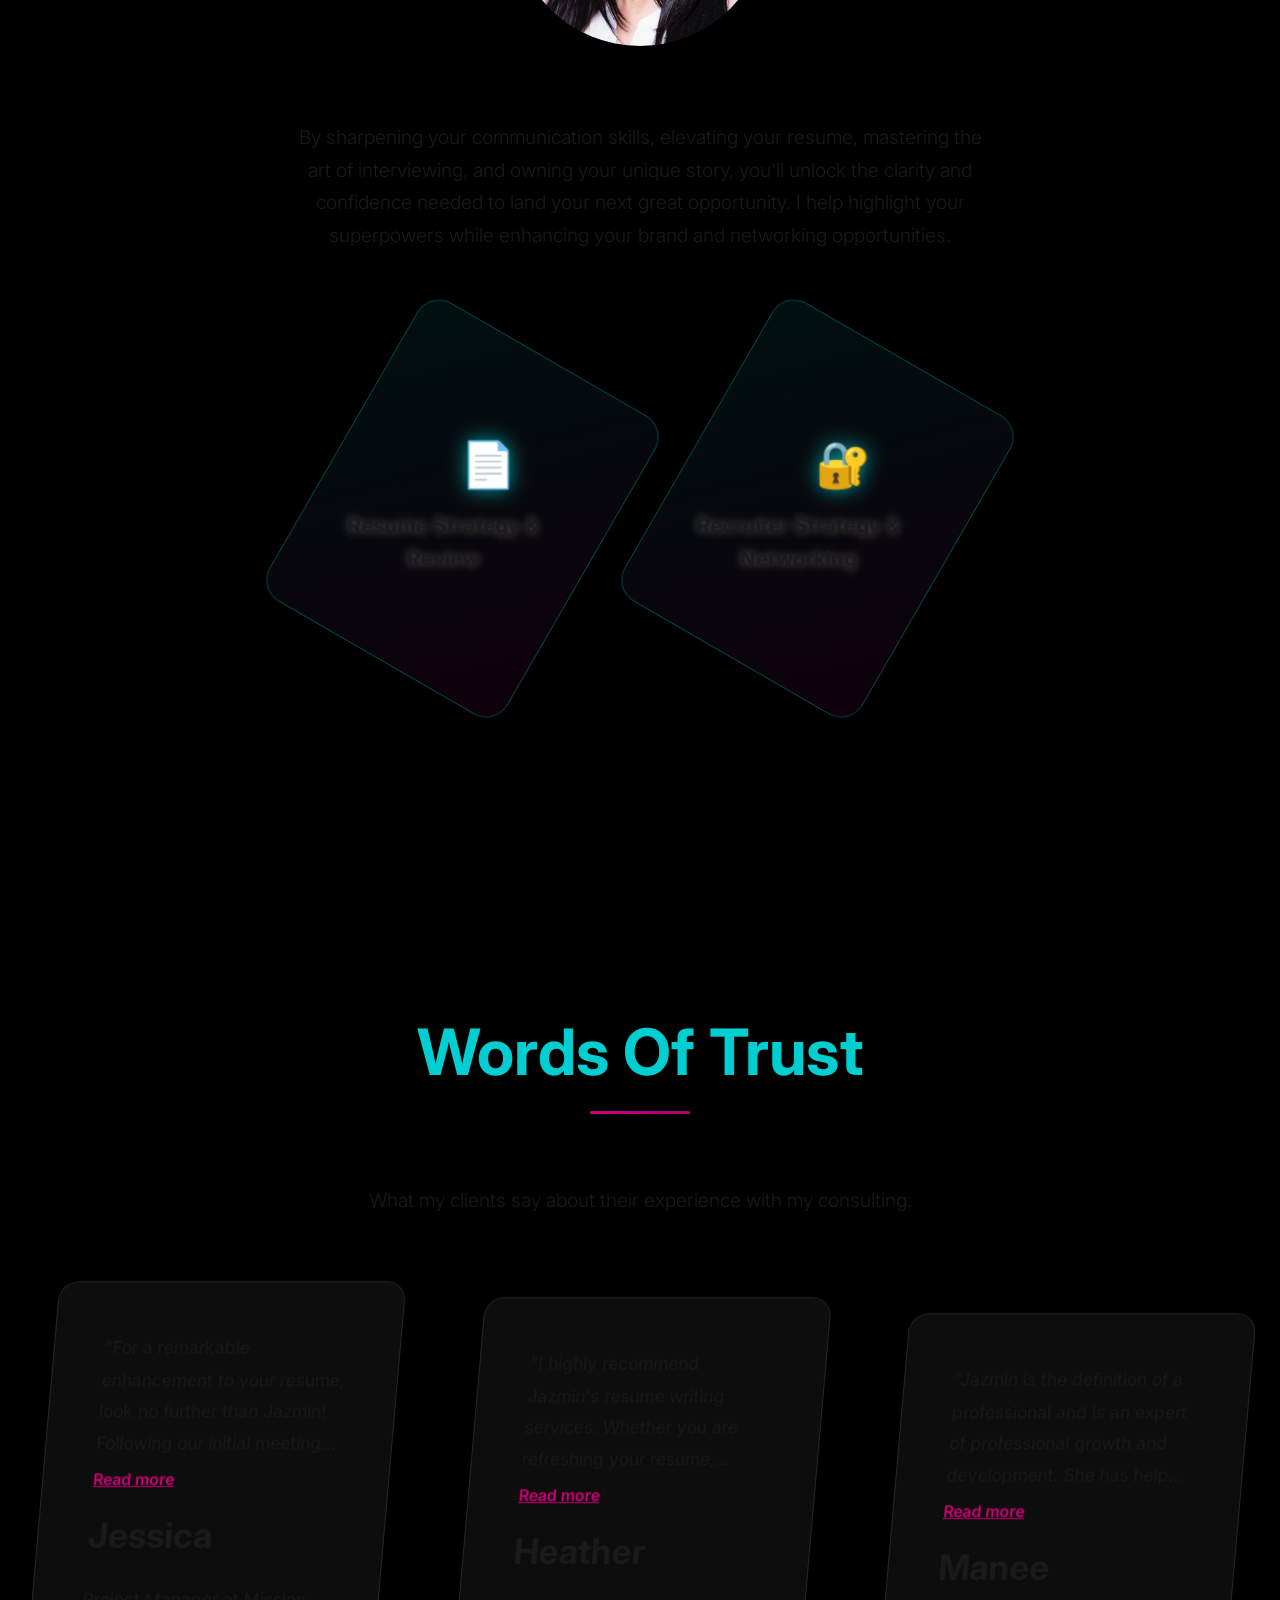
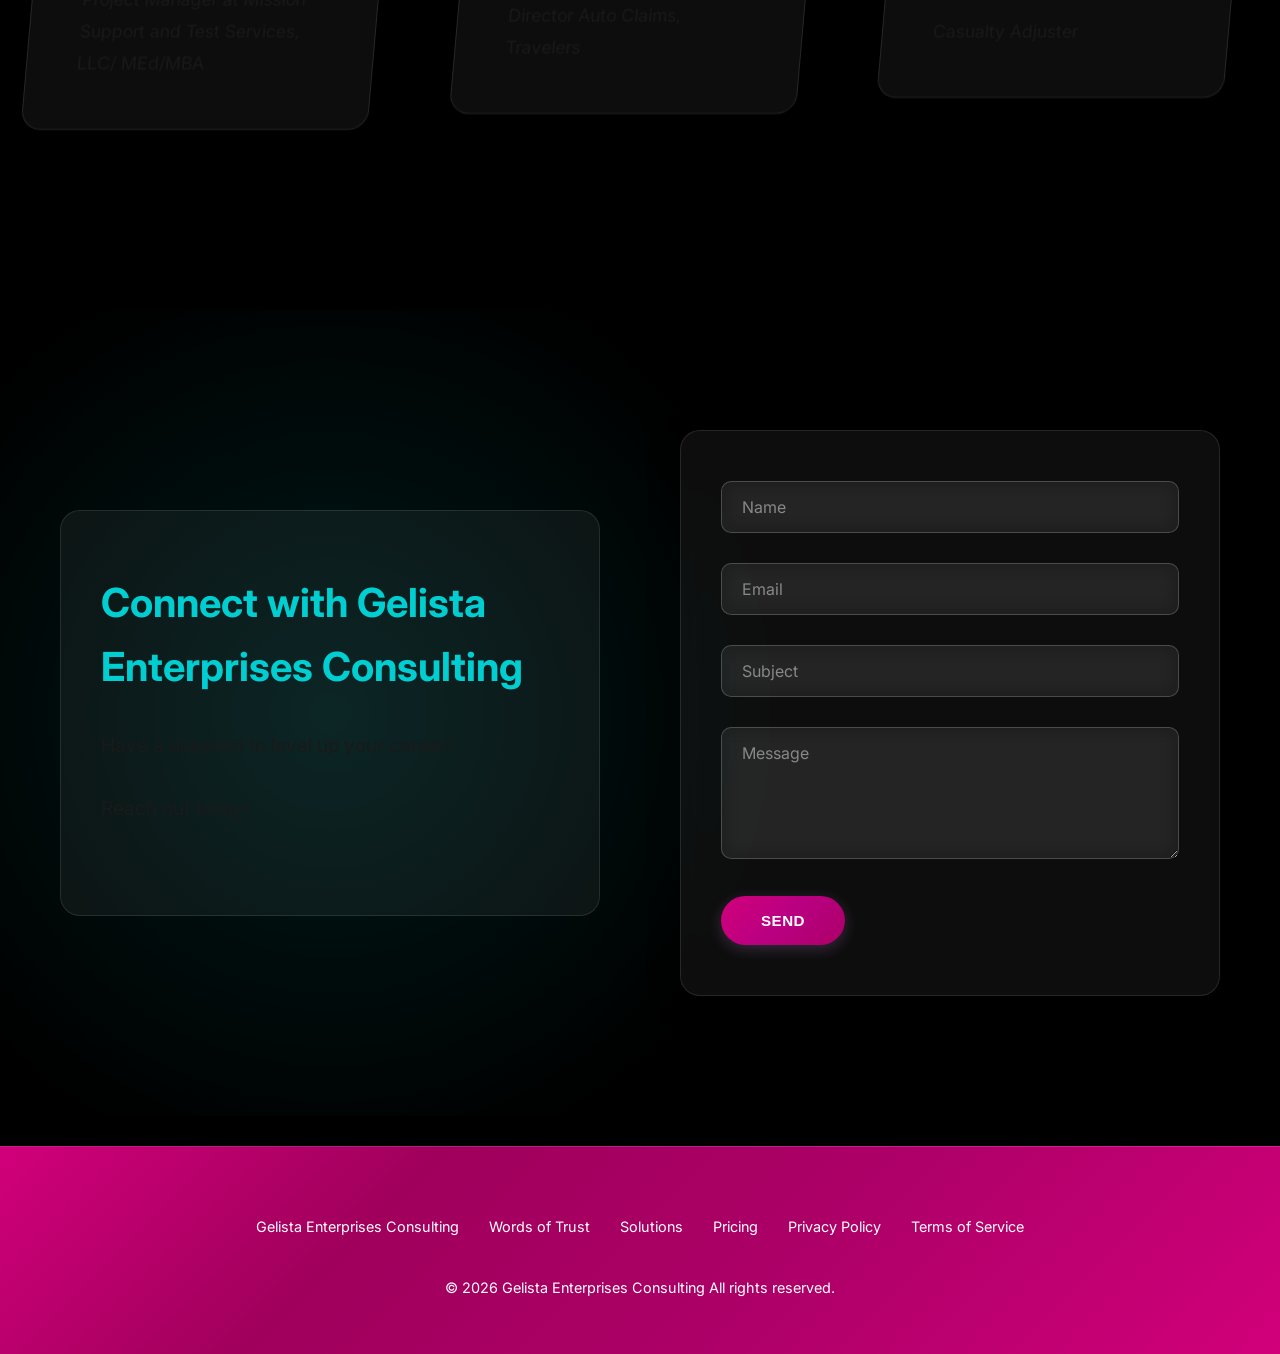
==== commit ff606b0c: "responsive commit 1" ====
--- a/index.html
+++ b/index.html
@@ -96,21 +96,25 @@
 
         <div class="hexagon-container">
 
-            <div class="hexagon">
-            <div class="hexagon-inner glass">
-                <div class="hexagon-icon">📄</div>
-                <h4>Resume Strategy & Review</h4>
-                <!-- <p>Turn paper records into clean, digital files.</p> -->
-            </div>
-            </div>
-
-            <div class="hexagon">
-            <div class="hexagon-inner glass">
-                <div class="hexagon-icon">🔐</div>
-                <h4>Recruiter Strategy & Networking</h4>
-                <!-- <p>Strong encryption keeps files safe.</p> -->
-            </div>
-            </div>
+            <a href="/services.html" style="text-decoration: none">
+                <div class="hexagon">
+                    <div class="hexagon-inner glass">
+                        <div class="hexagon-icon">📄</div>
+                        <h4>Resume Strategy & Review</h4>
+                        <!-- <p>Turn paper records into clean, digital files.</p> -->
+                    </div>
+                </div>
+            </a>
+
+            <a href="/services.html" style="text-decoration: none">
+                <div class="hexagon">
+                    <div class="hexagon-inner glass">
+                        <div class="hexagon-icon">🔐</div>
+                        <h4>Recruiter Strategy & Networking</h4>
+                        <!-- <p>Strong encryption keeps files safe.</p> -->
+                    </div>    
+                </div>
+            </a>
 
             <!-- <div class="hexagon">
             <div class="hexagon-inner glass">
--- a/templatemo-neural-style.css
+++ b/templatemo-neural-style.css
@@ -51,7 +51,6 @@
      line-height: 1.6;
      -webkit-font-smoothing: antialiased;
      -moz-osx-font-smoothing: grayscale;
-     max-width: 100%;
      overflow-x: hidden;
 }
 /* Enhanced background colors - Purple/Pink/Green palette */
@@ -224,7 +223,7 @@
 }
 /* Enhanced Header */
  header {
-     position: fixed;
+     position: relative;
      top: 20px;
      left: 50%;
      transform: translateX(-50%);
@@ -568,6 +567,9 @@
      opacity: 0;
      animation: fadeInScale 1.2s ease 0.9s forwards;
      text-align: center;
+     display: flex; 
+     justify-content: center;
+     align-items: center; 
 }
  .hero-description p {
      font-size: 1.2rem;
@@ -881,6 +883,7 @@
      text-align: center;
      overflow: hidden;
      transition: all 0.4s ease;
+     cursor: pointer; 
 }
  .hexagon:hover .hexagon-inner {
      transform: rotate(0deg);
@@ -1040,6 +1043,25 @@
      line-height: 1.7;
      font-size: 1rem;
 }
+
+.mobile-menu-toggle {
+    display: none;
+    flex-direction: column;
+    justify-content: center;
+    align-items: center;
+    gap: 6px;
+
+    width: 44px;
+    height: 44px;
+
+    padding: 0;
+    border: none;
+    background: transparent;
+    cursor: pointer;
+
+    position: relative;
+    z-index: 1001;
+}
 /* Section 5: Contact */
  .contact {
      padding: 150px 0;
@@ -1246,6 +1268,7 @@
         flex-direction: column;
     }
 	.feature-content {
+        width: 85%; 
     	flex: 0;
 	}
     .feature-visual {
@@ -1269,11 +1292,10 @@
          left: 30px;
     }
      .timeline-content {
-         max-width: 100%;
-    }
-}
-
-@media (max-width: 1000px) {
+         /* max-width: 100%; */
+    }
+}
+@media (max-width: 1100px) {
     .nav-links {
         display: none;
     }
@@ -1282,6 +1304,7 @@
         display: flex;
     }
 }
+
  @media (max-width: 768px) {
      .hero-content {
          padding: 40px 20px;
@@ -1291,6 +1314,7 @@
     }
      .hero-description p {
          font-size: 1.1rem;
+         width: 90%; 
     }
      .hero-stats {
          grid-template-columns: repeat(2, 1fr);
@@ -1546,7 +1570,7 @@
 /* Selected icon gets a little stronger */
 
 .service-hexagon.active .hexagon-icon {
-    transform: scale(1.12);
+    /* transform: scale(1.12); */
     filter: drop-shadow(0 0 8px rgba(230, 0, 135, 0.4));
 }
 
@@ -1566,6 +1590,7 @@
 
 .headshot-container img {
     border-radius: 100%; 
+    width: 20%; 
 }
 
 .hexagon-container2x2 {
@@ -1580,24 +1605,7 @@
    MOBILE NAVIGATION
    ========================================= */
 
-.mobile-menu-toggle {
-    display: none;
-    flex-direction: column;
-    justify-content: center;
-    align-items: center;
-    gap: 6px;
-
-    width: 44px;
-    height: 44px;
-
-    padding: 0;
-    border: none;
-    background: transparent;
-    cursor: pointer;
-
-    position: relative;
-    z-index: 1001;
-}
+
 
 .hamburger-line {
     display: block;
@@ -1708,4 +1716,14 @@
     .mobile-menu-toggle.active .hamburger-line:nth-child(3) {
         transform: translateY(-8px) rotate(-45deg);
     }
-}+}
+
+@media (max-width: 865px) {
+    .hexagon-container2x2 {
+        grid-template-columns: 1fr;
+        gap: 50px;
+        justify-items: center;
+        width: 100%;
+        padding: 0 20px;
+    }
+}
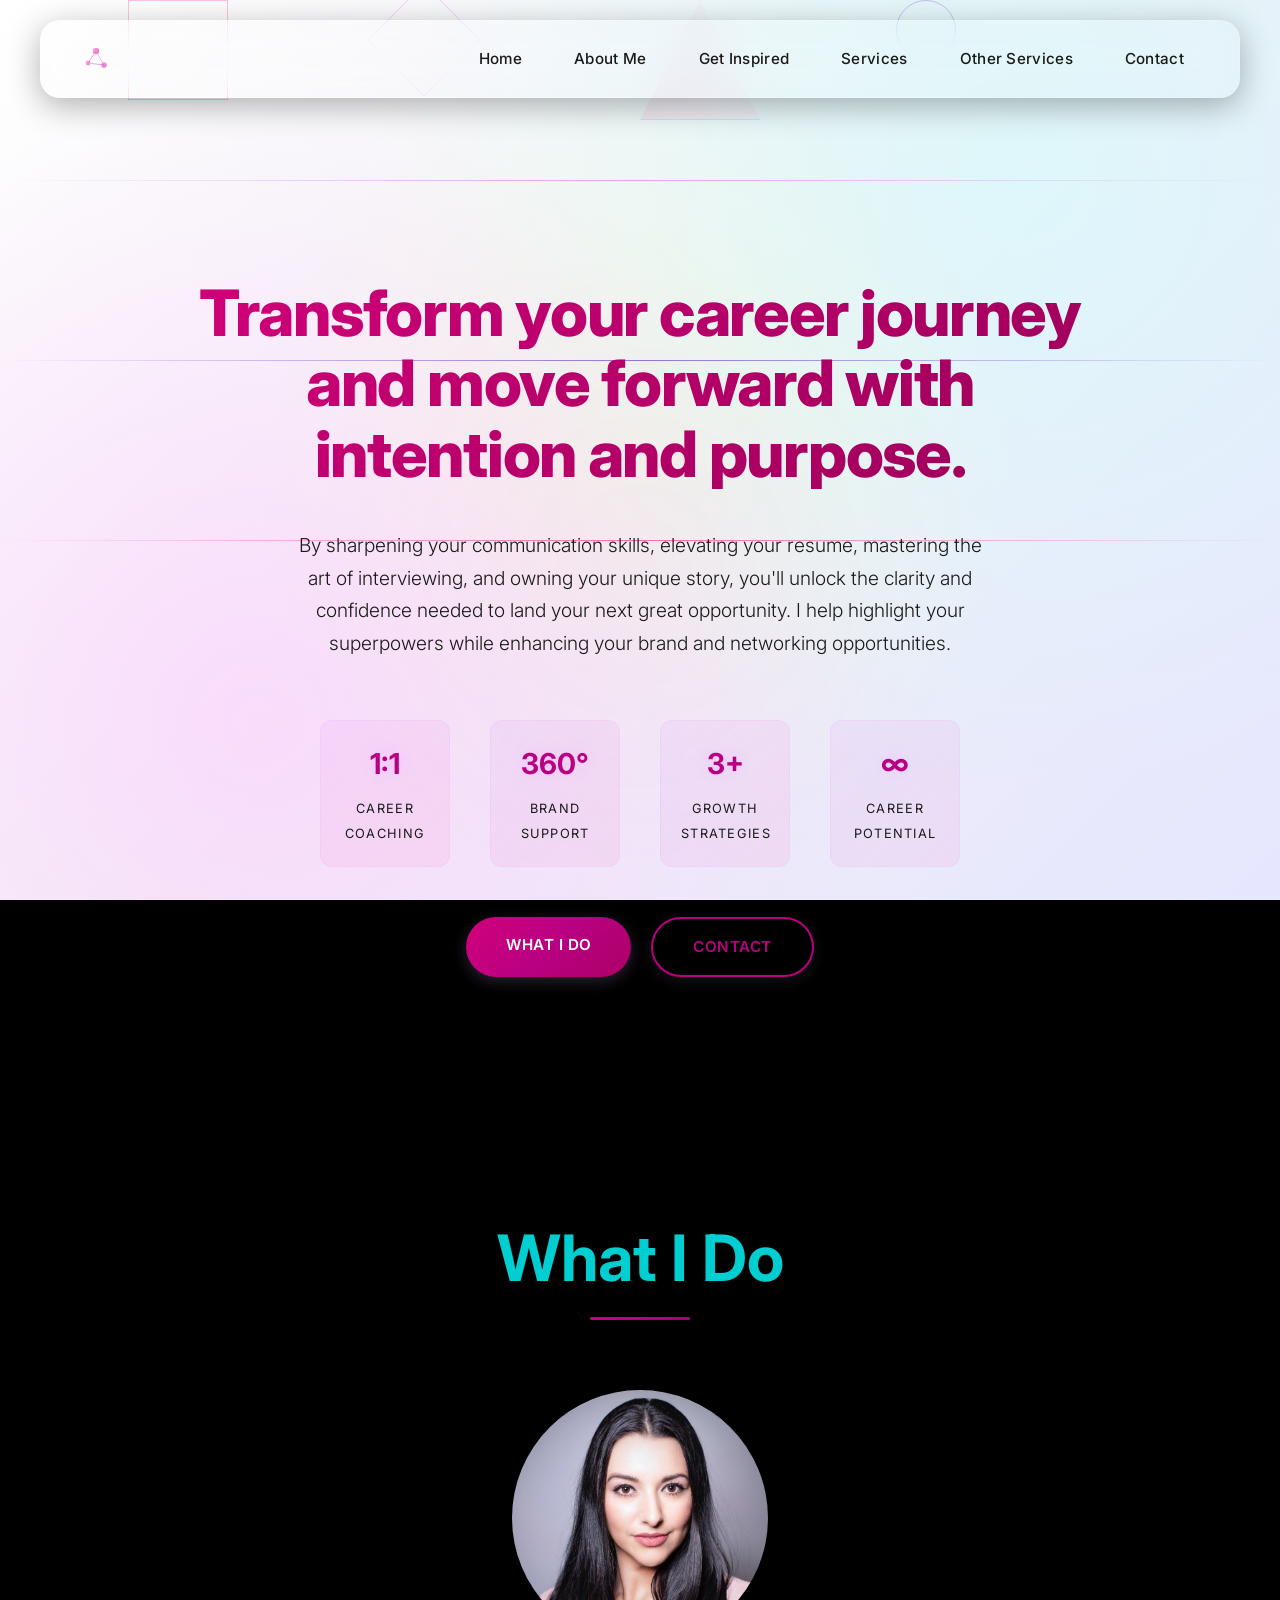
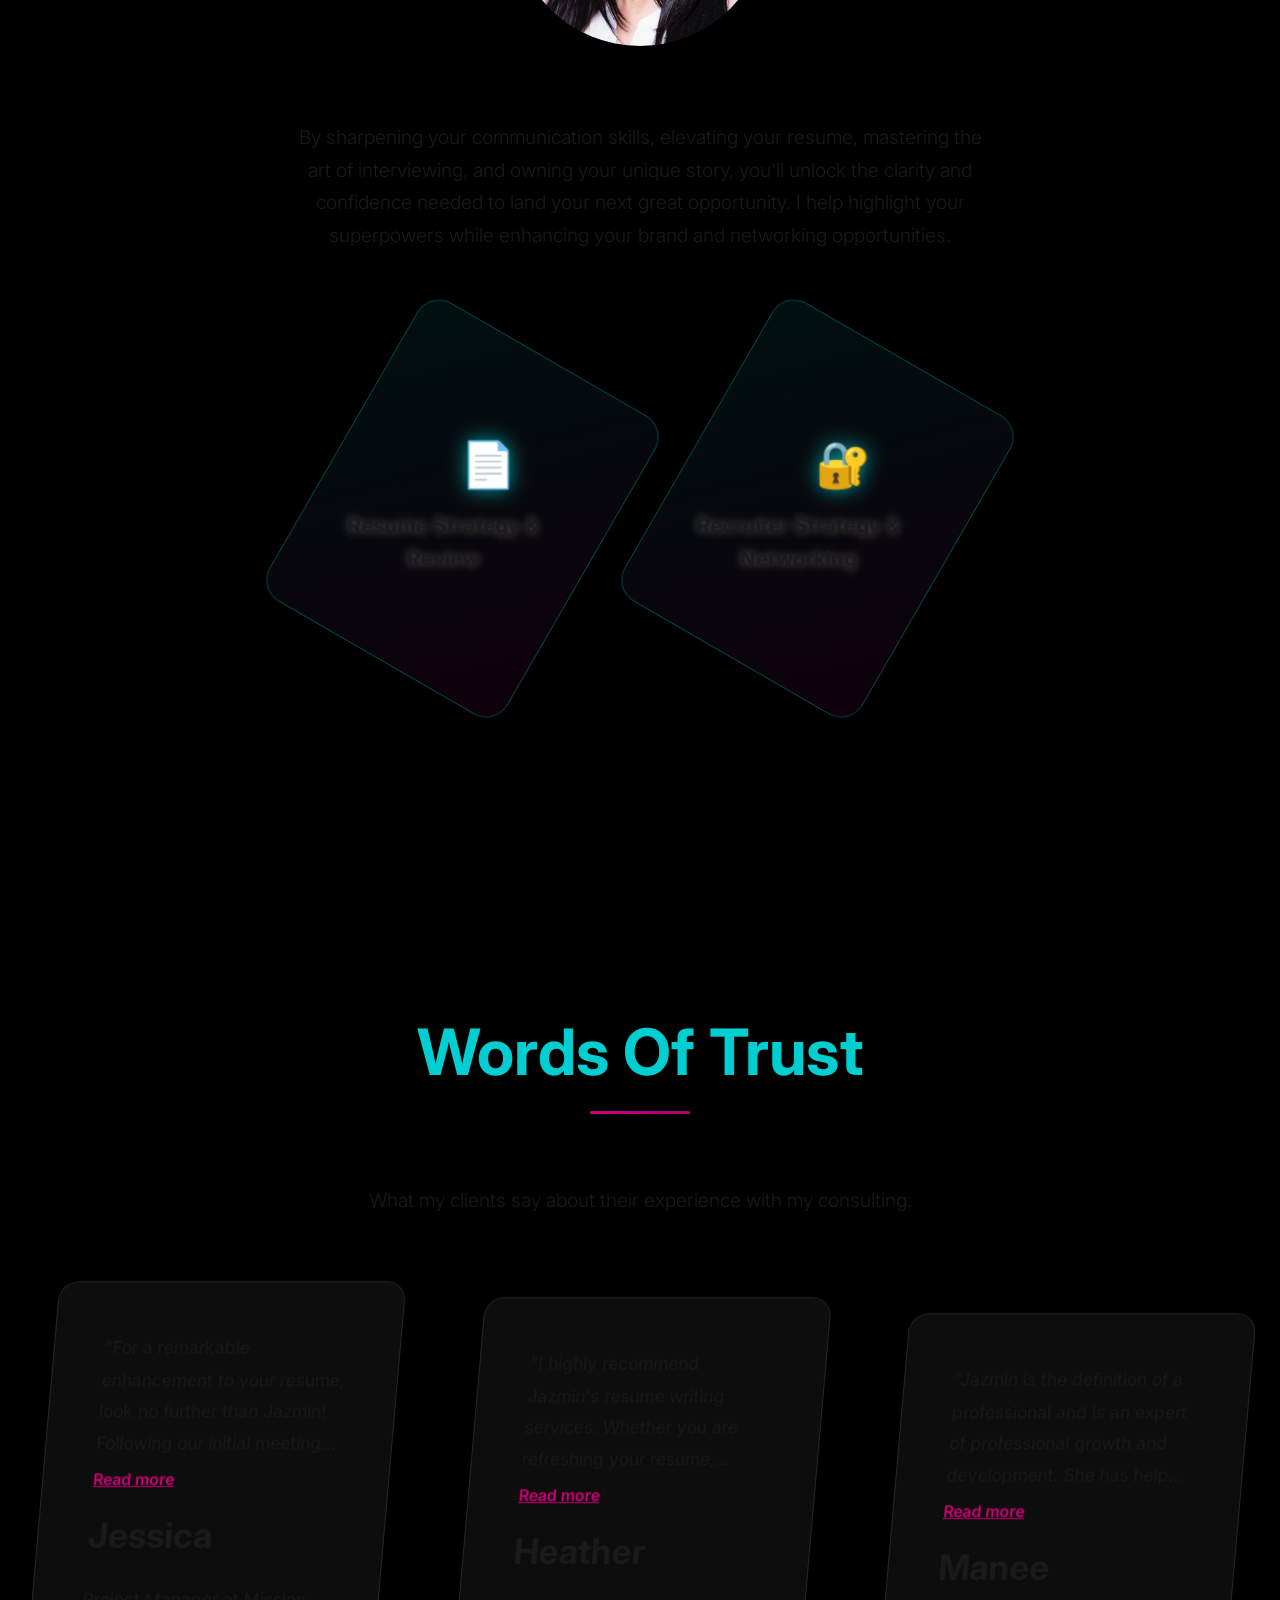
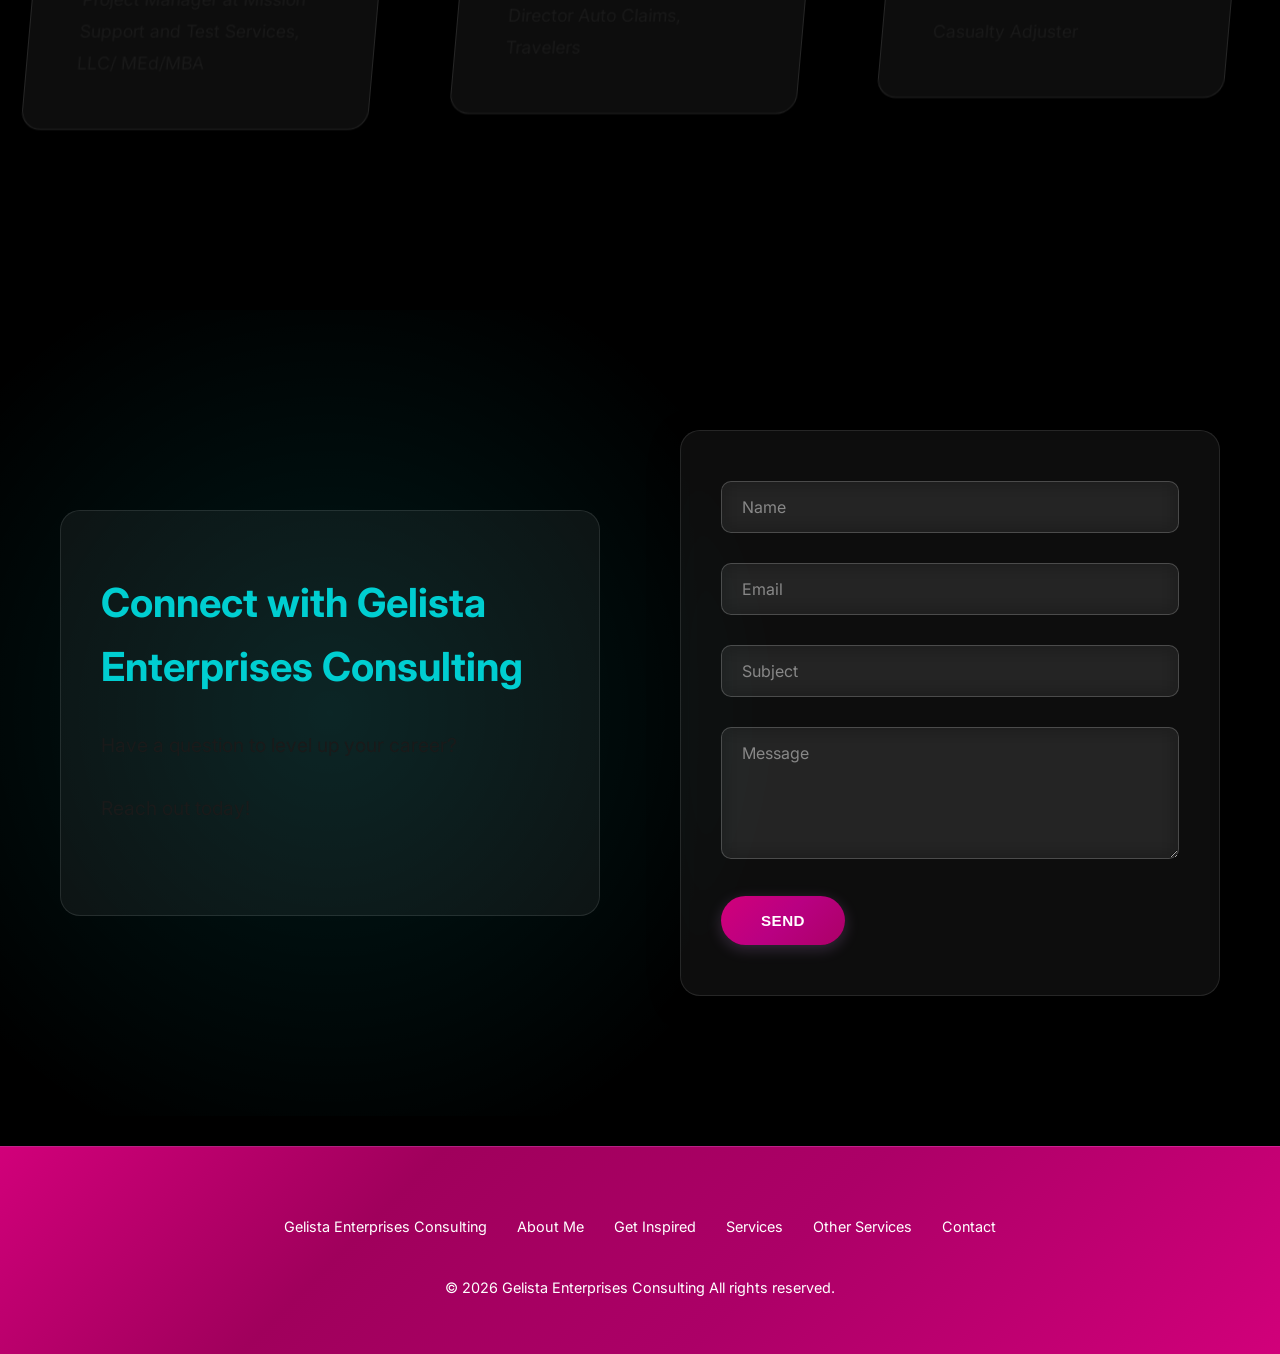
==== commit e1c46a92: "making responsive 2" ====
--- a/index.html
+++ b/index.html
@@ -508,6 +508,23 @@
                         menuToggle.setAttribute('aria-expanded', 'false');
                     });
                 });
+
+
+                // ==========================================
+                // CLOSE MENU WHEN CLICKING OUTSIDE
+                // ==========================================
+                document.addEventListener('click', function (event) {
+
+                    const clickedInsideMenu = mobileNav.contains(event.target);
+                    const clickedMenuButton = menuToggle.contains(event.target);
+
+                    // If click was outside both the menu and hamburger button
+                    if (!clickedInsideMenu && !clickedMenuButton) {
+                        menuToggle.classList.remove('active');
+                        mobileNav.classList.remove('active');
+                        menuToggle.setAttribute('aria-expanded', 'false');
+                    }
+                });
             }
         })
         .catch(error => {
--- a/templatemo-neural-style.css
+++ b/templatemo-neural-style.css
@@ -334,48 +334,68 @@
     }
 }
 /* Mobile Menu */
- .mobile-menu-toggle {
-     display: none;
-     flex-direction: column;
-     cursor: pointer;
-     padding: 8px;
-     border-radius: 8px;
-     background: rgba(255, 255, 255, 0.05);
-     border: 1px solid rgba(255, 255, 255, 0.1);
-     transition: all 0.3s ease;
-}
- .mobile-menu-toggle:hover {
-     background: rgba(224, 163, 255, 0.1);
-     box-shadow: 0 0 15px rgba(224, 163, 255, 0.3);
-}
-/* Mobile menu active state */
-.mobile-nav a.active {
-    background: linear-gradient(135deg, rgba(224, 163, 255, 0.2), rgba(255, 105, 180, 0.15));
-    color: var(--secondary-color); 
-    border: 1px solid rgba(224, 163, 255, 0.4);
-    box-shadow: 
-        0 0 25px rgba(224, 163, 255, 0.3),
-        inset 0 1px 0 rgba(255, 255, 255, 0.1);
-    transform: translateY(-2px);
-    text-shadow: 0 0 10px rgba(224, 163, 255, 0.6);
-}
- .hamburger-line {
-     width: 25px;
-     height: 3px;
-     background: black; 
-     margin: 3px 0;
-     border-radius: 2px;
-     transition: all 0.3s ease;
-}
- .mobile-menu-toggle.active .hamburger-line:nth-child(1) {
-     transform: rotate(45deg) translate(9px, 9px);
-}
- .mobile-menu-toggle.active .hamburger-line:nth-child(2) {
-     opacity: 0;
-}
- .mobile-menu-toggle.active .hamburger-line:nth-child(3) {
-     transform: rotate(-45deg) translate(7px, -6px);
-}
+.mobile-menu-toggle {
+    display: none;
+    position: relative;
+
+    width: 44px;
+    height: 44px;
+
+    padding: 0;
+    border: none;
+    background: transparent;
+    cursor: pointer;
+
+    z-index: 1001;
+}
+
+.hamburger-line {
+    position: absolute;
+    left: 50%;
+
+    width: 26px;
+    height: 2px;
+
+    background: black;
+    border-radius: 2px;
+
+    transform: translateX(-50%);
+    transition: transform 0.3s ease, opacity 0.3s ease;
+}
+
+/* Position the 3 lines */
+.hamburger-line:nth-child(1) {
+    top: 13px;
+}
+
+.hamburger-line:nth-child(2) {
+    top: 21px;
+}
+
+.hamburger-line:nth-child(3) {
+    top: 29px;
+}
+
+/* Turn into X */
+.mobile-menu-toggle.active .hamburger-line:nth-child(1) {
+    top: 21px;
+    transform: translateX(-50%) rotate(45deg);
+}
+
+.mobile-menu-toggle.active .hamburger-line:nth-child(2) {
+    opacity: 0;
+}
+
+.mobile-menu-toggle.active .hamburger-line:nth-child(3) {
+    top: 21px;
+    transform: translateX(-50%) rotate(-45deg);
+}
+
+
+
+
+
+
  .mobile-nav {
      position: fixed;
      top: 90px;
@@ -1294,6 +1314,10 @@
      .timeline-content {
          /* max-width: 100%; */
     }
+
+    .headshot-container img {
+        width: 30%; 
+    }
 }
 @media (max-width: 1100px) {
     .nav-links {
@@ -1727,3 +1751,4 @@
         padding: 0 20px;
     }
 }
+
